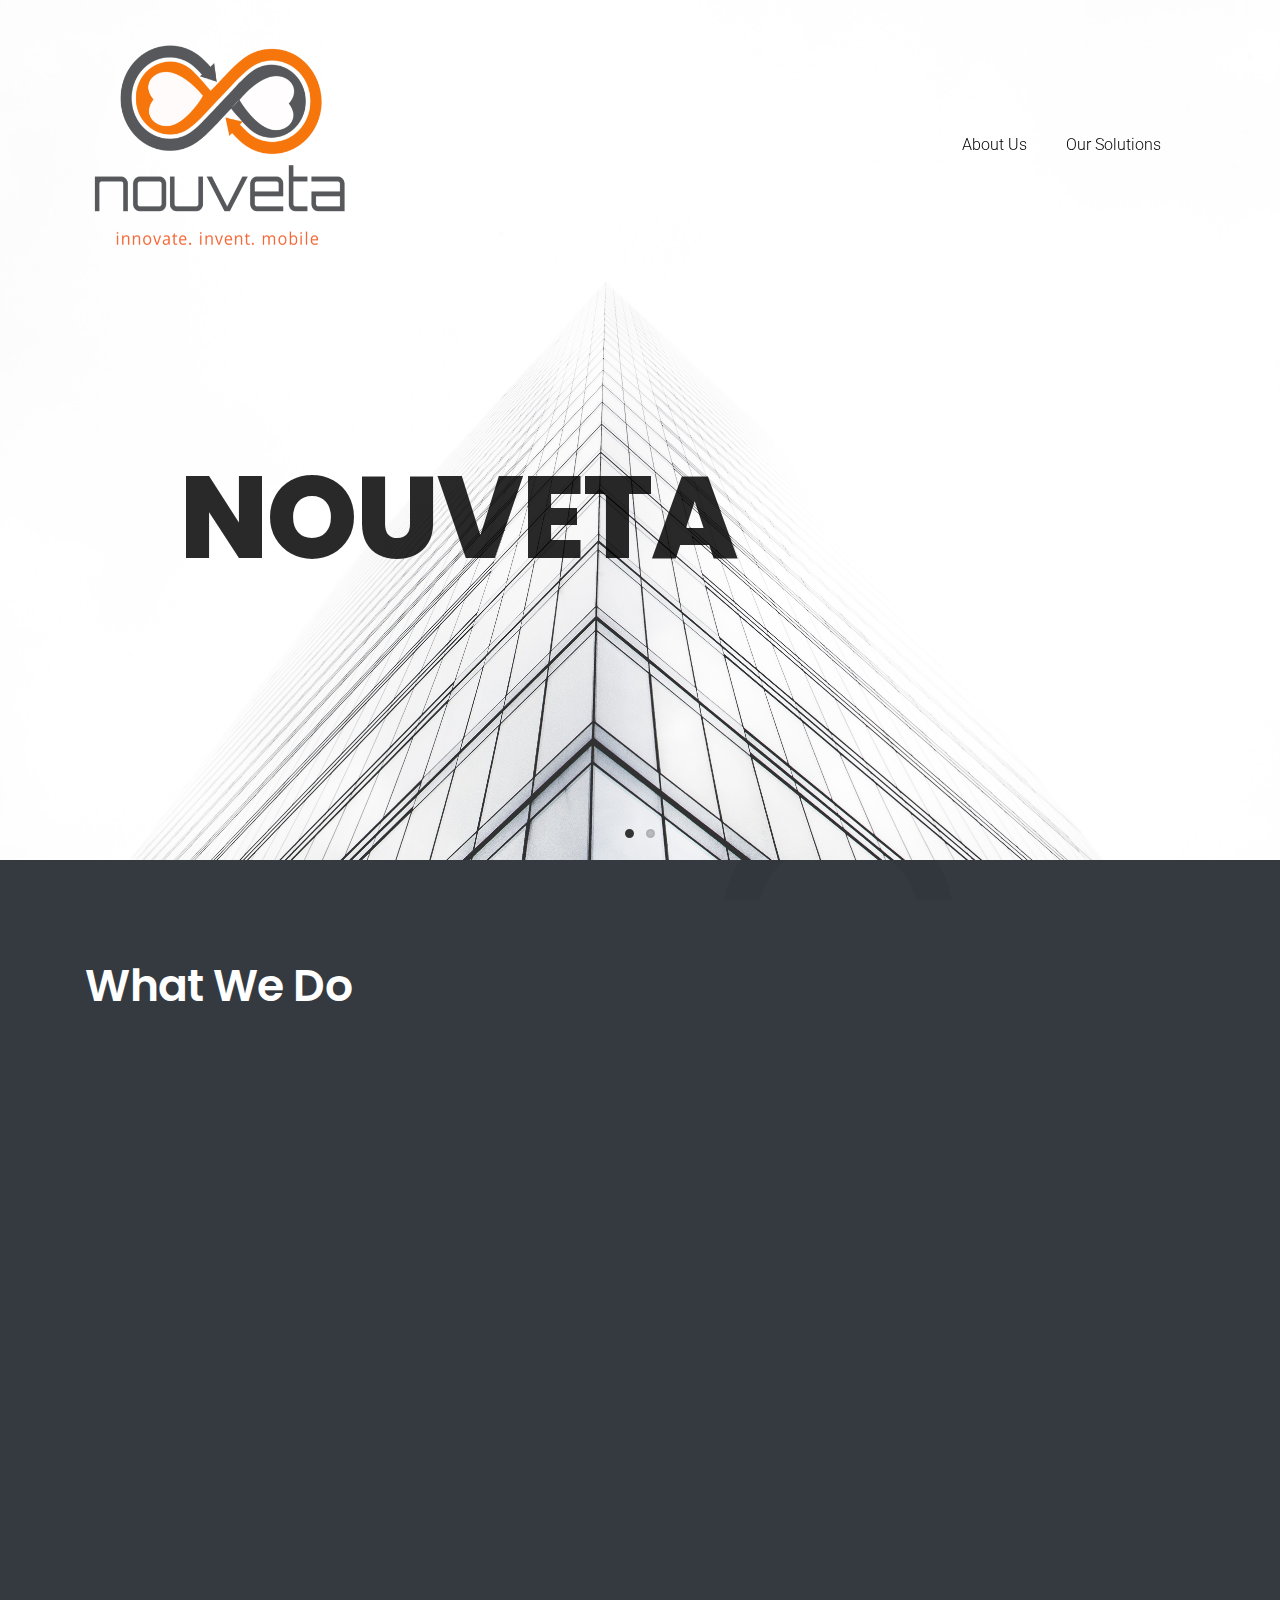
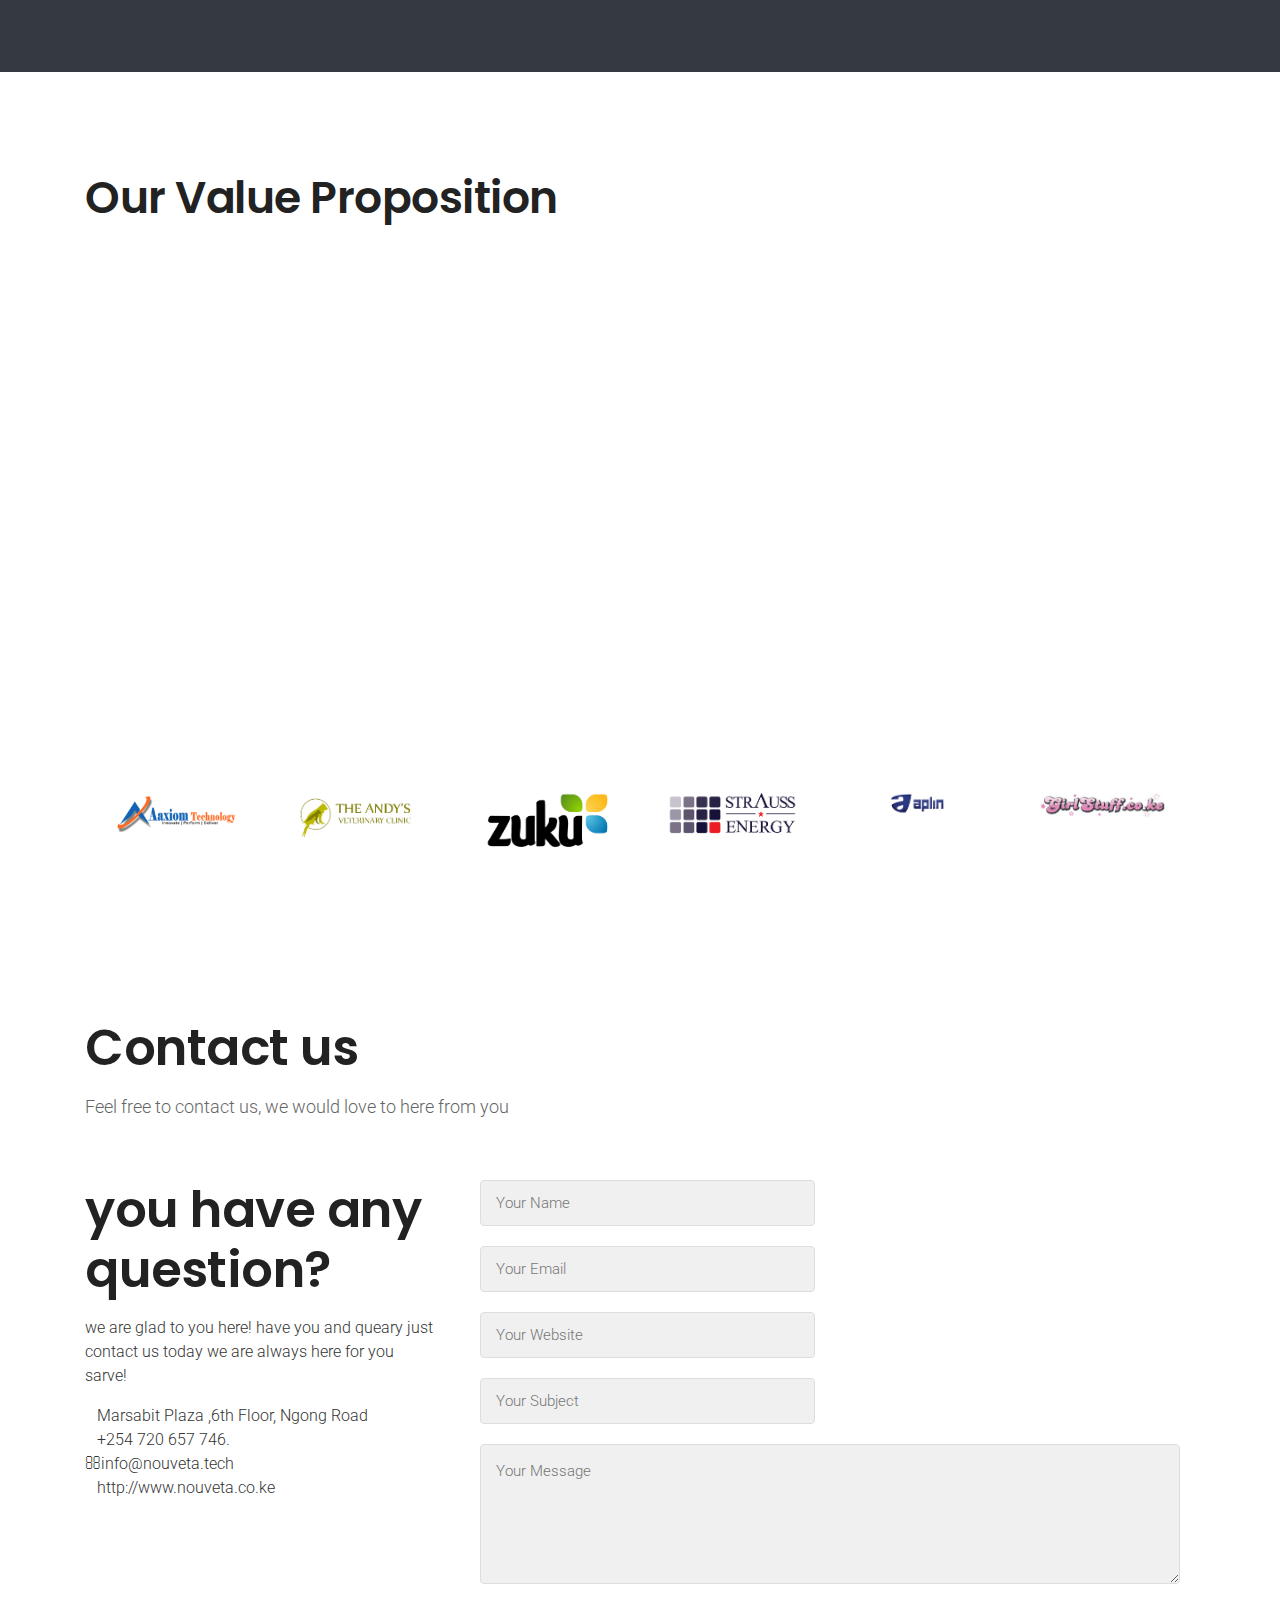
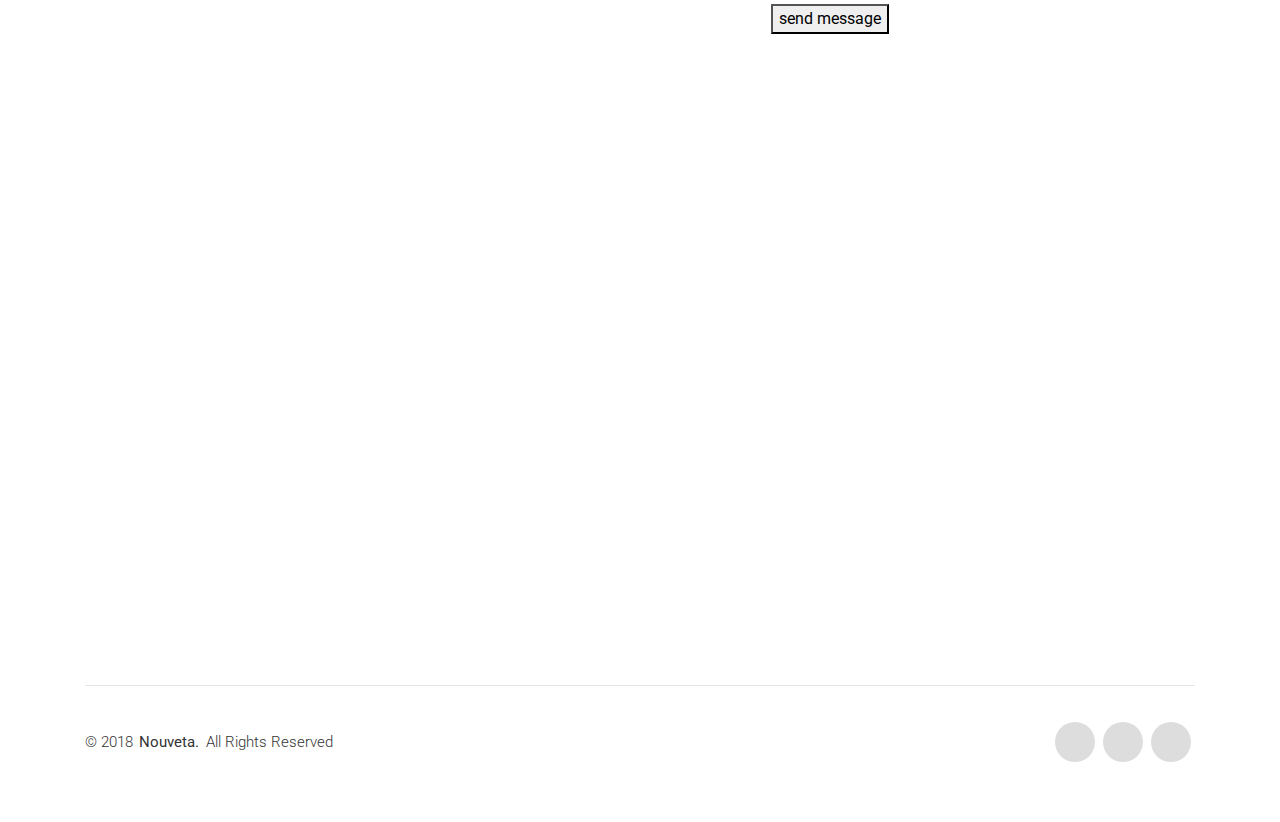
==== index.html @ a8dd7eeb "first commit" ====
<!DOCTYPE html>
<!-- UniSet - Premium Multi-Concept Landing Pages Pack design by DSAThemes (http://www.dsathemes.com) -->
<!--[if lt IE 7 ]><html class="ie ie6" lang="en"> <![endif]-->
<!--[if IE 7 ]><html class="ie ie7" lang="en"> <![endif]-->
<!--[if IE 8 ]><html class="ie ie8" lang="en"> <![endif]-->
<!--[if (gte IE 9)|!(IE)]><!-->
<html lang="en">



	<head>



		<meta charset="utf-8">
		<meta http-equiv="X-UA-Compatible" content="IE=edge"/>
		<meta name="author" content="DSAThemes"/>
		<meta name="description" content="UniSet - Premium Multi-Concept Landing Pages Pack"/>
		<meta name="keywords" content="Responsive, HTML5, DSAThemes, Multi-Concept, Startup, One Page, Landing, Business, Creative, Corporate, Agency, Project">
		<meta name="viewport" content="width=device-width, initial-scale=1.0"/>

		<!-- SITE TITLE -->
		<title>Nouveta</title>

		<!-- FAVICON AND TOUCH ICONS  -->
		<link rel="shortcut icon" href="images/favicon.png" type="image/x-icon">
		<link rel="icon" href="images/favicon.png" type="image/x-icon">
		<link rel="apple-touch-icon" sizes="152x152" href="images/apple-touch-icon-152x152.png">
		<link rel="apple-touch-icon" sizes="120x120" href="images/apple-touch-icon-120x120.png">
		<link rel="apple-touch-icon" sizes="76x76" href="images/apple-touch-icon-76x76.png">
		<link rel="apple-touch-icon" href="images/apple-touch-icon.png">

		<!-- BOOTSTRAP CSS -->
		<link href="css/bootstrap.min.css" rel="stylesheet">

		<!-- FONT ICONS -->
		<link href="css/font-awesome.min.css" rel="stylesheet">
		<link href="css/flaticon.css" rel="stylesheet">
		<link href="css/payment-webfont.css" rel="stylesheet">

		<!-- GOOGLE FONTS -->
		<link href="https://fonts.googleapis.com/css?family=Roboto:300,300i,400,500,700,900" rel="stylesheet">
		<link href="https://fonts.googleapis.com/css?family=Poppins:300,400,600,800" rel="stylesheet">

		<!-- PLUGINS STYLESHEET -->
		<link href="css/owl.carousel.min.css" rel="stylesheet">
		<link href="css/owl.theme.default.min.css" rel="stylesheet" >
		<link href="css/magnific-popup.css" rel="stylesheet">
		<link href="css/flexslider.css" rel="stylesheet">
		<link href="css/slick.css" rel="stylesheet">
		<link href="css/slick-theme.css" rel="stylesheet">

		<!-- On Scroll Animations -->
		<link href="css/animate.css" rel="stylesheet">

		<!-- TEMPLATE CSS -->
		<link href="css/style.css" rel="stylesheet">

		<!-- RESPONSIVE CSS -->
		<link href="css/responsive.css" rel="stylesheet">





	</head>



	<body>



		<!-- PRELOADER
		============================================= -->
		<div id="loader-wrapper">
			<div id="loader">
				<div class="sk-folding-cube">
				  <div class="sk-cube1 sk-cube"></div>
				  <div class="sk-cube2 sk-cube"></div>
				  <div class="sk-cube4 sk-cube"></div>
				  <div class="sk-cube3 sk-cube"></div>
				</div>
			</div>
		</div>



		<!-- PAGE CONTENT
		============================================= -->
		<div id="page" class="page">



			<!-- HEADER
			============================================= -->
			<header id="header" class="header">
				<nav class="navbar fixed-top navbar-expand-lg navbar-dark bg-tra">
					<div class="container">


						<!-- LOGO IMAGE -->
						<!-- Recommended sizes for Retina Ready displays is 230x60px; -->
				 		<a href="index.html" class="navbar-brand logo-white"><img src="images/logo-white.png" width="270" height="220" alt="header-logo"></a>
				 		<a href="index.html" class="navbar-brand logo-black"><img src="images/logo.png" width="100" height="85" alt="header-logo"></a>


				 		<!-- Responsive Menu Button -->
				 		<button class="navbar-toggler" type="button" data-toggle="collapse" data-target="#navbarSupportedContent" aria-controls="navbarSupportedContent" aria-expanded="false" aria-label="Toggle navigation">
				   		 	<span class="navbar-toggler-icon"></span>
				  		</button>


				  		<!-- Navigation Menu -->
				  		<div id="navbarSupportedContent" class="collapse navbar-collapse">
					   		<ul class="navbar-nav ml-auto">

					     		<li class="nav-item"><a class="nav-link" href="about.html"><font color="black">About Us</a></li></font>


					      		<li class="nav-item dropdown">
							        <a class="nav-link dropdown-toggle" href="#" id="navbarDropdown" role="button" data-toggle="dropdown" aria-haspopup="true" aria-expanded="false">
							          <font color="black">Our Solutions</font>
							        </a>
							        <div class="dropdown-menu" aria-labelledby="navbarDropdown">
							        	<a class="dropdown-item" href="node.html">Node</a>
							         	<a class="dropdown-item" href="pay.html">PayME</a>
							          	<a class="dropdown-item" href="revenue.html">RevenueSure</a>
							         	<a class="dropdown-item" href="ticket.html">TicketSoko</a>
							        </div>
							    </li>



					      	</ul>
					    </div>	<!-- End Navigation Menu -->


					</div>	  <!-- End container -->
				</nav>	   <!-- End navbar  -->
			</header>	<!-- END HEADER -->




			<!-- HERO-16
			============================================= -->
			<section id="hero-16" class="bg-scroll hero-section division">
				<div class="container">
					<div class="row">


						<!-- HERO SLIDER HOLDER -->
						<div class="col-lg-10 offset-lg-1 text-center hero-txt white-color">
							<div class="hero-slider">
								<ul class="slides">


									<!-- HERO SLIDE #1 -->
									<li class="hero-slide">

										<!-- Title -->
										<h2 class="h2-hero-huge"><font color="black"><br /> Nouveta</font></h2>

										<!-- Text -->


										<!-- Button -->


									</li>	 <!-- END HERO SLIDE #1 -->


									<!-- HERO SLIDE #2 -->
									<li class="hero-slide">

										<!-- Title -->
										<h2 class="h2-hero-huge"><font color="black">The future of<br /> Payments</h2></font>

										<!-- Text -->


									</li>


								</ul>
							</div>
						</div>	 <!-- END HERO SLIDER HOLDER -->


					</div>	  <!-- End row -->
				</div> 	   <!-- End container -->
			</section>	<!-- END HERO-16 -->

			<!-- BLOG-1
			============================================= -->
			<section id="blog-1" class="bg-scroll bg-dark trabg1 p-top-100 content-section division">
				<div class="container">


					<!-- SECTION TITLE 	-->
			 		<div class="row">
			 			<div class="col section-title white-color1">
			 				<div class="row section-row">


					 			<!-- SECTION TITLE TEXT	-->
					 			<div class="col-md-7 col-lg-8 col-xl-7 section-title-txt">




					 				<!-- Title -->
									<h2 class="h2-small"><font color="white">What We Do</font></h2>

					 			</div>

					 			<!-- SECTION TITLE BUTTON
					 			<div class="col-md-5 col-lg-4 col-xl-5 section-title-btn">
									<a href="#" class="btn btn-yellow btn-arrow">
										<span>Read All Posts <i class="fa fa-long-arrow-right" aria-hidden="true"></i></span>
									</a>
					 			</div>	-->


					 		</div>
			 			</div>
			 		</div>	<!-- END SECTION TITLE -->


			 		<!-- BLOG POSTS HOLDER -->
				 	<div class="row">


				 		<!-- BLOG POST #1 -->
				 		<div class="col-md-6 col-lg-3">
				 			<div class="blog-post animated" data-animation="fadeInRight" data-animation-delay="400">


					 			<!-- BLOG POST IMAGE -->
					 			<div class="blog-post-img m-bottom-30">
									<img class="img-fluid" src="images/blog/1.jpg" alt="blog-post-image" />
								</div>


								<!-- BLOG POST TEXT -->
								<div class="blog-post-txt m-bottom-10">


									<!-- Post Title -->
									<h5 class="h5-lg"><font color="white">Payments</font></h5>

									<!-- Post Text -->
									  <p><font color="white">We integrate various payments methods including mobile money (MPESA, Airtel Money & Equitel) & Card payments. We also integrate Bank transactions for direct-debit & will continue to integrate any new payment services.</font></p>

								</div>
<br>
								<hr />

								<!-- BLOG POST META -->



							</div>
				 		</div>	<!-- END  BLOG POST #1 -->


				 		<!-- BLOG POST #2 -->
				 		<div class="col-md-6 col-lg-3">
				 			<div class="blog-post animated" data-animation="fadeInRight" data-animation-delay="600">


					 			<!-- BLOG POST IMAGE -->
					 			<div class="blog-post-img m-bottom-30">
									<img class="img-fluid" src="images/blog/2.jpg" alt="blog-post-image" />
								</div>


								<!-- BLOG POST TEXT -->
								<div class="blog-post-txt m-bottom-10">



									<!-- Post Title -->
									<h5 class="h5-lg"><font color="white">Payment Channels</font></h5>

									<!-- Post Text -->
									<p><font color="white">We enable our clients' customers to make payments across all touch points e.g USSD, SMS, Apps, Web, social media as well as physical touch points such as service centers & call centers. Our services are designed to make it easy for customers to pay their service providers</font></p>
							</div>

								<hr />



							</div>
				 		</div>	<!-- END  BLOG POST #2 -->


				 		<!-- BLOG POST #3 -->
				 		<div class="col-md-6 col-lg-3">
				 			<div class="blog-post animated" data-animation="fadeInRight" data-animation-delay="800">


					 			<!-- BLOG POST IMAGE -->
					 			<div class="blog-post-img m-bottom-30">
									<img class="img-fluid" src="images/blog/3.jpg" alt="blog-post-image" />
								</div>


								<!-- BLOG POST TEXT -->
								<div class="blog-post-txt m-bottom-10">

									<!-- Post Data -->

									<!-- Post Title -->
									<h5 class="h5-lg"><font color="white">Conversation & Discovery</font></h5>

									<p><font color="white">We leverage on artificial intelligence & machine learning to develop chatbots, robots & intuitive solutions that innovate & personalize service delivery. We develop bots for social media, including Telegram & Watson & integrate payments solutions.</font></p>

							</div>
<br>
								<hr />




							</div>
				 		</div>	<!-- END  BLOG POST #1 -->
						<!-- BLOG POST #3 -->
						<div class="col-md-6 col-lg-3">
							<div class="blog-post animated" data-animation="fadeInRight" data-animation-delay="800">


								<!-- BLOG POST IMAGE -->
								<div class="blog-post-img m-bottom-30">
									<img class="img-fluid" src="images/blog/4.jpg" alt="blog-post-image" />
								</div>


								<!-- BLOG POST TEXT -->
								<div class="blog-post-txt m-bottom-10">

									<!-- Post Data -->

									<!-- Post Title -->
									<h5 class="h5-lg"><font color="white">Integration, Dashboards & Reconcilliation</font></h5>

									<!-- Post Text -->
									<p><font color="white">We integrate our platform with client systems to provide automated reconcilliation for payments made to financial & customer management systems.<br> We provide dashboards that show payments & engagement analytics.</font></p>

								</div>

								<hr />




							</div>
						</div>	<!-- END  BLOG POST #1 -->


					</div>	<!-- END BLOG POSTS HOLDER -->




				</div>	<!-- END BLOG POSTS HOLDER -->


				</div>	   <!-- End container -->
			</section>	<!-- END BLOG-1 -->


			<!-- SERVICES-3
			============================================= -->
			<section id="services-3" class="wide-50 services-section division">
				<div class="container">
					<h2 class="h2-small">Our Value Proposition</h2>
					<br><br>
					<div class="row">


						<!-- SERVICE BOX #1 -->
				 		<div class="col-md-6 col-lg-4">
				 			<div class="sbox-3 box-icon m-bottom-60 animated" data-animation="fadeInUp" data-animation-delay="300">

				 				<!-- Icon -->


				 				<!-- Text -->
								<div class="sbox-3-txt">

					 				<h4>Scalability</h4>

									<p class="grey-color">
									   No infrastructure investment. Short delivery timelines. Deployment can be both local or cloud-based.
									</p>

								</div>

				 			</div>
				 		</div>


				 		<!-- SERVICE BOX #2 -->
				 		<div class="col-md-6 col-lg-4">
				 			<div class="sbox-3 box-icon m-bottom-60 animated" data-animation="fadeInUp" data-animation-delay="400">

				 				<!-- Icon -->


				 				<!-- Text -->
								<div class="sbox-3-txt">

				 					<h4>Omni-Channel Solutions</h4>

									<p class="grey-color">
									   Agnostic to customer touch points can be deployed on SMS, USSD, app, Web & social media.
									</p>

								</div>

				 			</div>
				 		</div>


				 		<!-- SERVICE BOX #3 -->
				 		<div class="col-md-6 col-lg-4">
				 			<div class="sbox-3 box-icon m-bottom-60 animated" data-animation="fadeInUp" data-animation-delay="500">

				 				<!-- Icon -->


				 				<!-- Text -->
								<div class="sbox-3-txt">

					 				<h4>Easy Integrations</h4>

									<p class="grey-color">
									   One integration exposes our clients & their customers to all payments methods.integrations through APIs
									</p>

								</div>

				 			</div>
				 		</div>


				 		<!-- SERVICE BOX #4 -->
				 		<div class="col-md-6 col-lg-4">
				 			<div class="sbox-3 box-icon m-bottom-60 animated" data-animation="fadeInUp" data-animation-delay="600">

				 				<!-- Icon -->


				 				<!-- Text -->
								<div class="sbox-3-txt">

					 				<h4>Automated Reconcilliation</h4>

									<p class="grey-color">
									   Integration to our clients' systems allow us to reconcile all payments & customer engagement interactions.
									</p>

								</div>

				 			</div>
				 		</div>


				 		<!-- SERVICE BOX #5 -->
				 		<div class="col-md-6 col-lg-4">
				 			<div class="sbox-3 box-icon m-bottom-60 animated" data-animation="fadeInUp" data-animation-delay="700">

				 				<!-- Icon -->


				 				<!-- Text -->
								<div class="sbox-3-txt">

					 				<h4>Simple, Agile Solutions</h4>

									<p class="grey-color">
									  Short, sweet, painless, customer centric solutions build to ensure minimum "remembering" of details needed to make payments
									</p>

								</div>

				 			</div>
				 		</div>


				 		<!-- SERVICE BOX #6 -->
				 		<div class="col-md-6 col-lg-4">
				 			<div class="sbox-3 box-icon m-bottom-60 animated" data-animation="fadeInUp" data-animation-delay="800">

				 				<!-- Icon -->


				 				<!-- Text -->
								<div class="sbox-3-txt">

					 				<h4>Cognitive & Intuitive Solutions</h4>

									<p class="grey-color">
									   Intelligent insights from structured & unstructured data. Detailed reporting & customized dashboards to suit your needs.
									</p>

								</div>

				 			</div>
			 			</div>


					</div>	  <!-- End row -->
				</div>	   <!-- End container -->
			</section>	<!-- END SERVICES-3 -->




















			<!-- CLIENTS-2
			============================================= -->
			<div id="clients-2" class="bg-lightgrey clients-section division">
				<div class="container">
					<div class="row">
						<div class="col">
							<div class="owl-carousel brands-logo-holder">


								<!-- BRAND LOGO IMAGE -->
								<div class="brand-logo">
									<img class="img-fluid" src="images/client-1.png" alt="brand-logo" />
								</div>

								<!-- BRAND LOGO IMAGE -->
								<div class="brand-logo">
									<img class="img-fluid" src="images/client-2.png" alt="brand-logo" />
								</div>

								<!-- BRAND LOGO IMAGE -->
								<div class="brand-logo">
									<img class="img-fluid" src="images/client-3.png" alt="brand-logo" />
								</div>

								<!-- BRAND LOGO IMAGE -->
								<div class="brand-logo">
									<img class="img-fluid" src="images/client-4.png" alt="brand-logo" />
								</div>

								<!-- BRAND LOGO IMAGE -->
								<div class="brand-logo">
									<img class="img-fluid" src="images/client-5.png" alt="brand-logo">
								</div>

								<!-- BRAND LOGO IMAGE -->
								<div class="brand-logo">
									<img class="img-fluid" src="images/client-6.png" alt="brand-logo" />
								</div>

								<!-- BRAND LOGO IMAGE -->
								<div class="brand-logo">
									<img class="img-fluid" src="images/client-7.png" alt="brand-logo" />
								</div>

								<!-- BRAND LOGO IMAGE -->
								<div class="brand-logo">
									<img class="img-fluid" src="images/client-8.png" alt="brand-logo" />
								</div>

								<!-- BRAND LOGO IMAGE -->
								<div class="brand-logo">
									<img class="img-fluid" src="images/client-9.png" alt="brand-logo" />
								</div>

								<!-- BRAND LOGO IMAGE -->
								<div class="brand-logo">
									<img class="img-fluid" src="images/client-10.png" alt="brand-logo" />
								</div>


							</div>
						</div>
					</div>      <!-- End row -->
				</div>	    <!-- End container -->
			</div>	<!-- END CLIENTS-2 -->













<!--

			<section id="contacts-2" class="bg-lightgrey wide-60 contact-section division">
				<div class="container">



			 		<div class="row">
			 			<div class="col section-title">
			 				<div class="row section-row">


					 			<div class="col-md-7 col-lg-8 col-xl-7 section-title-txt">


					 				<span class="section-id">Contact Us</span>


									<h2 class="h2-small">Get in Touch</h2>


									<p>We are always interested in offering or solutions to everyone.Please don't hesitate to get in touch
									   with us regarding your project or just to say hi.
									</p>

					 			</div>

					 		</div>
			 			</div>
			 		</div>


			 		<div class="row">



						<div class="col-md-6">
							<div id="gmap" class="gmap m-bottom-50"></div>
						</div>



						<div class="col-md-6">
							<div class="contact-info-holder m-top-20 m-bottom-50 p-left-60">


								<h3 class="h3-small">Contact info. Please, don’t hesitate to get in touch with us</h3>





								<div class="contact-box m-top-30 grey-icon b-bottom p-bottom-15">
									<i class="fa fa-map-marker" aria-hidden="true"></i>
									<span>Postal Address</span>
									<p>P.O.BOX :22466-00505 NAIROBI</p>
									<p>Marsabit Plaza, 6th Floor, Ngong Road</p>
								</div>


								<div class="contact-box m-top-15 grey-icon b-bottom p-bottom-15">
									<i class="fa fa-phone" aria-hidden="true"></i>
									<span>Contact Phones</span>
									<p>P: +254 720967 297</p>
								</div>


								<div class="contact-box contact-email m-top-15 grey-icon">
									<i class="fa fa-envelope-o" aria-hidden="true"></i>
									<span>Email Address</span>
									<p><a class="grey-color" href="mailto:info@nouveta.tech">info@nouveta.tech</a></p>
								</div>

							</div>
						</div>


					</div>
				</div>
			</section>	 -->


			<section id="contact" class="section-gray-bg section-spaceing">
					<div class="container">
							<div class="row">
									<div class="col-sm-12">
											<div class="section-title">
													<h2>Contact us</h2>
													<p>Feel free to contact us, we would love to here from you</p>
											</div>
									</div>
							</div>
							<div class="row">
									<!-- Contact Info -->
									<div class="col-md-4">
											<div class="contact-info">
													<h2>you have any question?</h2>
													<p>we are glad to you here! have you and queary just contact us today we are always here for you sarve!</p>
													<ul class="address-info-text">
															<li><span><i class="fa fa-map-marker"></i></span>Marsabit Plaza ,6th Floor, Ngong Road</li>
															<li><span><i class="fa fa-phone"></i></span>+254 720 657 746.</li>
															<li><span><i class="fa fa-envelope-o"></i></span>info@nouveta.tech</li>
															<li><span><i class="fa fa-globe"></i></span>http://www.nouveta.co.ke</li>
													</ul>
											</div>
									</div>
									<!-- / Contact Info -->
									<!-- Contact Form -->
									<div class="col-md-8">
											<div class="contact-form">
													<div id="cf-message"></div>
													<form id="ajax-contact-form" action="assets/php/contact.php" method="post">
															<div class="form-group col-md-6">
																	<input type="text" name="name" class="form-control" id="name" placeholder="Your Name" required="required" />
															</div>
															<div class="form-group col-md-6">
																	<input type="email" name="email" class="form-control" id="email" placeholder="Your Email" required="required" />
															</div>
															<div class="form-group col-md-6">
																	<input type="text" name="website" class="form-control" id="website" placeholder="Your Website">
															</div>
															<div class="form-group col-md-6">
																	<input type="text" name="subject" class="form-control" id="subject" placeholder="Your Subject">
															</div>
															<div class="form-group col-md-12">
																	<textarea rows="6" name="message" class="form-control" id="description" placeholder="Your Message" required="required"></textarea>
															</div>
															<div class="col-md-12">
																	<div class="contact-button text-center">
																			<button type="submit" class="contact-btn">send message</button>
																	</div>
															</div>
													</form>
											</div>
									</div>
									<!-- / Contact Form -->
							</div>
					</div>
			</section>
			<br>
			<br>
			<!-- / End Contact Area -->
			<div>
<iframe src="https://www.google.com/maps/embed?pb=!1m18!1m12!1m3!1d3988.7909670305535!2d36.77072771403247!3d-1.3002602990516343!2m3!1f0!2f0!3f0!3m2!1i1024!2i768!4f13.1!3m3!1m2!1s0x182f1a718e626fc1%3A0x6304c210baf486c2!2sMarsaBit+Plaza!5e0!3m2!1sen!2ske!4v1505052062829" width="100%" height="500" frameborder="0" style="border:0" allowfullscreen></iframe>
</div>
			<!-- FOOTER-2
			============================================= -->
			<footer id="footer-2" class="footer division">
				<div class="container">



					<!-- GREY GORIZONTAL LINE -->
					<hr />


					<!-- BOTTOM FOOTER -->
					<div class="row bottom-footer">


						<!-- FOOTER COPYRIGHT -->
						<div class="col-sm-6">
							<div class=" footer-copyright p-top-20 m-bottom-40">
								<p class="m-bottom-0">&copy; 2018 <strong>Nouveta.</strong> All Rights Reserved</p>
							</div>
						</div>


						<!-- BOTTOM FOOTER SOCIAL LINKS -->
						<div class="col-sm-6">
							<div class="footer-socials text-right p-top-20 m-bottom-40">

								<!-- Footer Icons list -->
								<ul class="s-links-icons text-center clearfix">
									<li><a class="s-link-circle ico-facebook" href="#"><i class="fa fa-facebook" aria-hidden="true"></i></a></li>
									<li><a class="s-link-circle ico-twitter" href="#"><i class="fa fa-twitter" aria-hidden="true"></i></a></li>
										<li><a class="s-link-circle ico-linkedin" href="#"><i class="fa fa-linkedin" aria-hidden="true"></i></a></li>							<!--
									<li><a class="s-link-circle ico-skype" href="#"><i class="fa fa-skype" aria-hidden="true"></i></a></li>
									<li><a class="s-link-circle ico-instagram" href="#"><i class="fa fa-instagram" aria-hidden="true"></i></a></li>
									<li><a class="s-link-circle ico-linkedin" href="#"><i class="fa fa-linkedin" aria-hidden="true"></i></a></li>
									<li><a class="s-link-circle ico-youtube" href="#"><i class="fa fa-youtube" aria-hidden="true"></i></a></li>
									<li><a class="s-link-circle ico-vk" href="#"><i class="fa fa-vk" aria-hidden="true"></i></a></li>
									<li><a class="s-link-circle ico-digg" href="#"><i class="fa fa-digg" aria-hidden="true"></i></a></li>
									<li><a class="s-link-circle ico-deviantart" href="#"><i class="fa fa-deviantart" aria-hidden="true"></i></a></li>
									<li><a class="s-link-circle ico-envelope" href="#"><i class="fa fa-envelope-square" aria-hidden="true"></i></a></li>
									<li><a class="s-link-circle ico-delicious" href="#"><i class="fa fa-delicious" aria-hidden="true"></i></a></li>
									<li><a class="s-link-circle ico-dribbble" href="#"><i class="fa fa-dribbble" aria-hidden="true"></i></a></li>
									<li><a class="s-link-circle ico-pinterest" href="#"><i class="fa fa-pinterest" aria-hidden="true"></i></a></li>
									<li><a class="s-link-circle ico-dropbox" href="#"><i class="fa fa-dropbox" aria-hidden="true"></i></a></li>
									<li><a class="s-link-circle ico-tumblr" href="#"><i class="fa fa-tumblr" aria-hidden="true"></i></a></li>
									<li><a class="s-link-circle ico-vimeo" href="#"><i class="fa fa-vimeo-square" aria-hidden="true"></i></a></li>
									<li><a class="s-link-circle ico-flickr" href="#"><i class="fa fa-flickr" aria-hidden="true"></i></a></li>
									<li><a class="s-link-circle ico-github" href="#"><i class="fa fa-github-alt" aria-hidden="true"></i></a></li>
									<li><a class="s-link-circle ico-renren" href="#"><i class="fa fa-renren" aria-hidden="true"></i></a></li>
									<li><a class="s-link-circle ico-xing" href="#"><i class="fa fa-xing" aria-hidden="true"></i></a></li>
									<li><a class="s-link-circle ico-weibo" href="#"><i class="fa fa-weibo" aria-hidden="true"></i></a></li>
									<li><a class="s-link-circle ico-rss" href="#"><i class="fa fa-rss" aria-hidden="true"></i></a></li>
								-->
								</ul>

							</div>
						</div>	<!-- END BOTTOM FOOTER SOCIAL LINKS -->


					</div>	<!-- END BOTTOM FOOTER -->


				</div>	   <!-- End container -->
			</footer>	<!-- END FOOTER-2 -->




		</div>	<!-- END PAGE CONTENT -->




		<!-- EXTERNAL SCRIPTS
		============================================= -->
		<script src="js/jquery-3.2.1.min.js"></script>
		<script src="js/bootstrap.min.js"></script>
		<script src="js/modernizr.custom.js"></script>
		<script src="js/jquery.easing.js"></script>
		<script src="js/retina.js"></script>
		<script src="js/jquery.stellar.min.js"></script>
		<script src="js/jquery.scrollto.js"></script>
		<script src="js/jquery.appear.js"></script>
		<script src="js/jquery.flexslider.js"></script>
		<script src="js/jquery.magnific-popup.min.js"></script>
		<script src="js/slick.min.js"></script>
		<script src="js/owl.carousel.min.js"></script>
		<script src="js/jquery.mixitup.js"></script>
		<script src="js/jquery.ajaxchimp.min.js"></script>
		<script src="js/register-form.js"></script>
		<script src="js/contact-form.js"></script>
		<script src="js/jquery.validate.min.js"></script>

		<!-- Custom Script -->
		<script src="js/custom.js"></script>


		<!-- HTML5 shim, for IE6-8 support of HTML5 elements. All other JS at the end of file. -->
		<!-- [if lt IE 9]>
			<script src="js/html5shiv.js" type="text/javascript"></script>
			<script src="js/respond.min.js" type="text/javascript"></script>
		<![endif] -->


		<!-- Google Map -->

		<!-- To use this code on your website, get a free API key from Google. Read more at: https://www.w3schools.com/graphics/google_maps_basic.asp -->


		<!-- Google Analytics: Change UA-XXXXX-X to be your site's ID. Go to http://www.google.com/analytics/ for more information. -->

		<!--
		<script>
			var _gaq = _gaq || [];
			_gaq.push(['_setAccount', 'UA-XXXXX-X']);
			_gaq.push(['_trackPageview']);

			(function() {
				var ga = document.createElement('script'); ga.type = 'text/javascript'; ga.async = true;
				ga.src = ('https:' == document.location.protocol ? 'https://ssl' : 'http://www') + '.google-analytics.com/ga.js';
				var s = document.getElementsByTagName('script')[0]; s.parentNode.insertBefore(ga, s);
			})();
		</script>
		-->



	</body>



</html>
---- css/flaticon.css ----
/*
  	Flaticon icon font: Flaticon
  	Creation date: 08/11/2016 12:36
  	*/

@font-face {
  font-family: "Flaticon";
  src: url("../fonts/Flaticon.eot");
  src: url("../fonts/Flaticon.eot?#iefix") format("embedded-opentype"),
       url("../fonts/Flaticon.woff") format("woff"),
       url("../fonts/Flaticon.ttf") format("truetype"),
       url("../fonts/Flaticon.svg#Flaticon") format("svg");
  font-weight: normal;
  font-style: normal;
}

@media screen and (-webkit-min-device-pixel-ratio:0) {
  @font-face {
    font-family: "Flaticon";
    src: url("../fonts/Flaticon.svg#Flaticon") format("svg");
  }
}

[class^="flaticon-"]:before, [class*=" flaticon-"]:before,
[class^="flaticon-"]:after, [class*=" flaticon-"]:after {   
  font-family: Flaticon;
        font-size: 20px;
font-style: normal;
margin-left: 20px;
}

.flaticon-analysis:before { content: "\f100"; }
.flaticon-analysis-1:before { content: "\f101"; }
.flaticon-approve:before { content: "\f102"; }
.flaticon-attach:before { content: "\f103"; }
.flaticon-attractive:before { content: "\f104"; }
.flaticon-brainstorming:before { content: "\f105"; }
.flaticon-broken-link:before { content: "\f106"; }
.flaticon-chat:before { content: "\f107"; }
.flaticon-chronometer:before { content: "\f108"; }
.flaticon-compass:before { content: "\f109"; }
.flaticon-competition:before { content: "\f10a"; }
.flaticon-content:before { content: "\f10b"; }
.flaticon-design-tool:before { content: "\f10c"; }
.flaticon-grid:before { content: "\f10d"; }
.flaticon-headphones:before { content: "\f10e"; }
.flaticon-html:before { content: "\f10f"; }
.flaticon-image:before { content: "\f110"; }
.flaticon-layout:before { content: "\f111"; }
.flaticon-loading:before { content: "\f112"; }
.flaticon-login:before { content: "\f113"; }
.flaticon-pantone:before { content: "\f114"; }
.flaticon-paper-plane:before { content: "\f115"; }
.flaticon-photo-camera:before { content: "\f116"; }
.flaticon-piggy-bank:before { content: "\f117"; }
.flaticon-pipette:before { content: "\f118"; }
.flaticon-pixel:before { content: "\f119"; }
.flaticon-placeholder:before { content: "\f11a"; }
.flaticon-planning:before { content: "\f11b"; }
.flaticon-promotion:before { content: "\f11c"; }
.flaticon-pyramid:before { content: "\f11d"; }
.flaticon-quality:before { content: "\f11e"; }
.flaticon-responsive:before { content: "\f11f"; }
.flaticon-schedule:before { content: "\f120"; }
.flaticon-search:before { content: "\f121"; }
.flaticon-security:before { content: "\f122"; }
.flaticon-settings:before { content: "\f123"; }
.flaticon-sitemap:before { content: "\f124"; }
.flaticon-startup:before { content: "\f125"; }
.flaticon-support:before { content: "\f126"; }
.flaticon-tap:before { content: "\f127"; }
.flaticon-target:before { content: "\f128"; }
.flaticon-targeting:before { content: "\f129"; }
.flaticon-task:before { content: "\f12a"; }
.flaticon-testing:before { content: "\f12b"; }
.flaticon-text:before { content: "\f12c"; }
.flaticon-timeline:before { content: "\f12d"; }
.flaticon-tools:before { content: "\f12e"; }
.flaticon-upload:before { content: "\f12f"; }
.flaticon-vector:before { content: "\f130"; }
.flaticon-video-player:before { content: "\f131"; }
---- css/payment-webfont.css ----
@font-face {
	font-family: 'payment-webfont';
	src: url('fonts/payment-webfont.eot');
}
@font-face {
	font-family: 'payment-webfont';
	src: url([data-uri]) format('truetype'),
		 url([data-uri]) format('woff');
	font-weight: normal;
	font-style: normal;
}

.pw {
	font-family: 'payment-webfont';
	speak: none;
	font-style: normal;
	font-weight: normal;
	font-variant: normal;
	text-transform: none;
	line-height: 1;

	/* Better Font Rendering =========== */
	-webkit-font-smoothing: antialiased;
	-moz-osx-font-smoothing: grayscale;
}

.pw-clickandbuy:before {
	content: "\e61d";
}
.pw-westernunion:before {
	content: "\e61e";
}
.pw-braintree:before {
	content: "\e61f";
}
.pw-paysafecard:before {
	content: "\e620";
}
.pw-ideal:before {
	content: "\e621";
}
.pw-paypal:before {
	content: "\e622";
}
.pw-skrill:before {
	content: "\e61b";
}
.pw-cb:before {
	content: "\e61c";
}
.pw-gittip:before {
	content: "\e618";
}
.pw-flattr:before {
	content: "\e61a";
}
.pw-ripple:before {
	content: "\e616";
}
.pw-sofort:before {
	content: "\e617";
}
.pw-bitcoin:before {
	content: "\e614";
}
.pw-bitcoin-sign:before {
	content: "\e615";
}
.pw-diners:before {
	content: "\e609";
}
.pw-mastercard:before {
	content: "\e602";
}
.pw-trust-e:before {
	content: "\e612";
}
.pw-amazon:before {
	content: "\e613";
}
.pw-jcb:before {
	content: "\e610";
}
.pw-google-wallet:before {
	content: "\e611";
}
.pw-stripe:before {
	content: "\e60d";
}
.pw-square:before {
	content: "\e60e";
}
.pw-ogone:before {
	content: "\e60f";
}
.pw-verisign:before {
	content: "\e60c";
}
.pw-discover:before {
	content: "\e60a";
}
.pw-american-express:before {
	content: "\e607";
}
.pw-paypal--classic:before {
	content: "\e604";
}
.pw-maestro:before {
	content: "\e605";
}
.pw-visa:before {
	content: "\e601";
}
.pw-visa-electron:before {
	content: "\e606";
}
.pw-postepay:before {
	content: "\e608";
}
.pw-cartasi:before {
	content: "\e60b";
}
.pw-unionpay:before {
	content: "\e603";
}
.pw-ec:before {
	content: "\e600";
}
.pw-bancontact:before {
	content: "\e622";
}
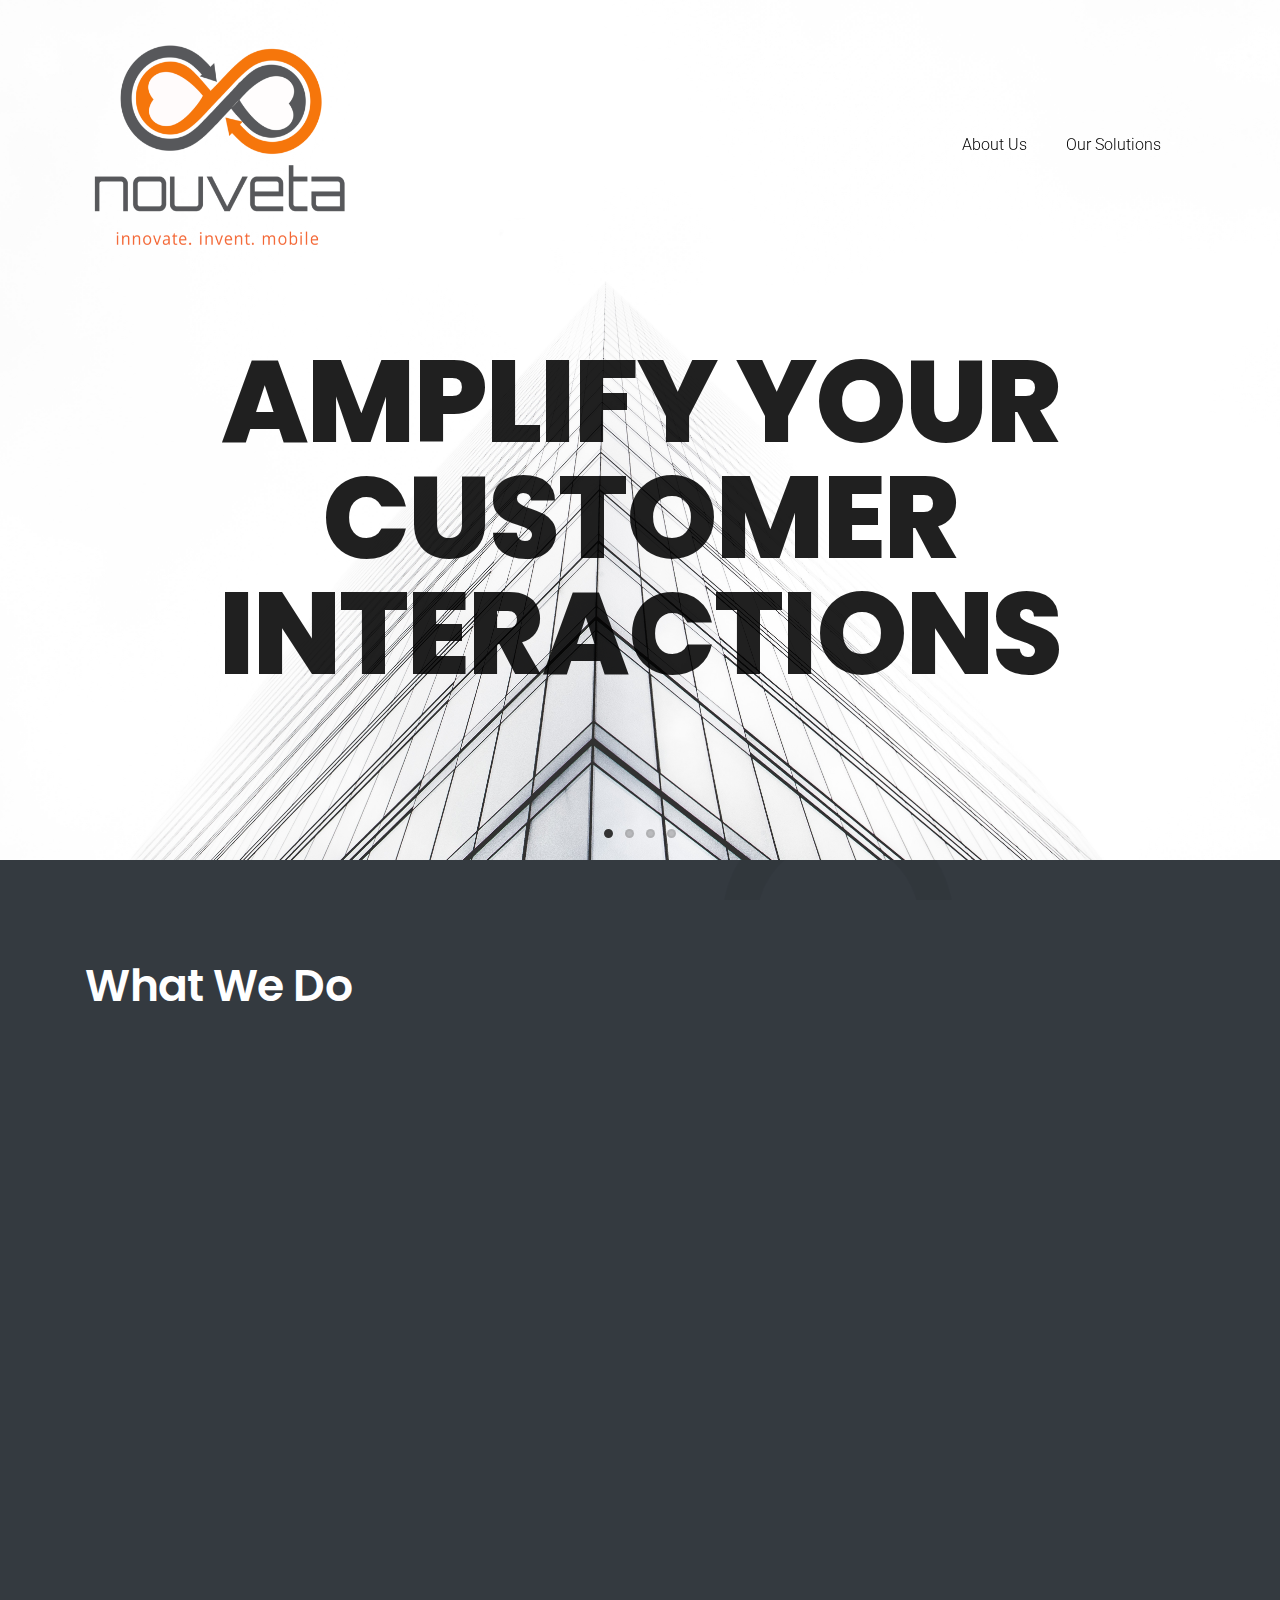
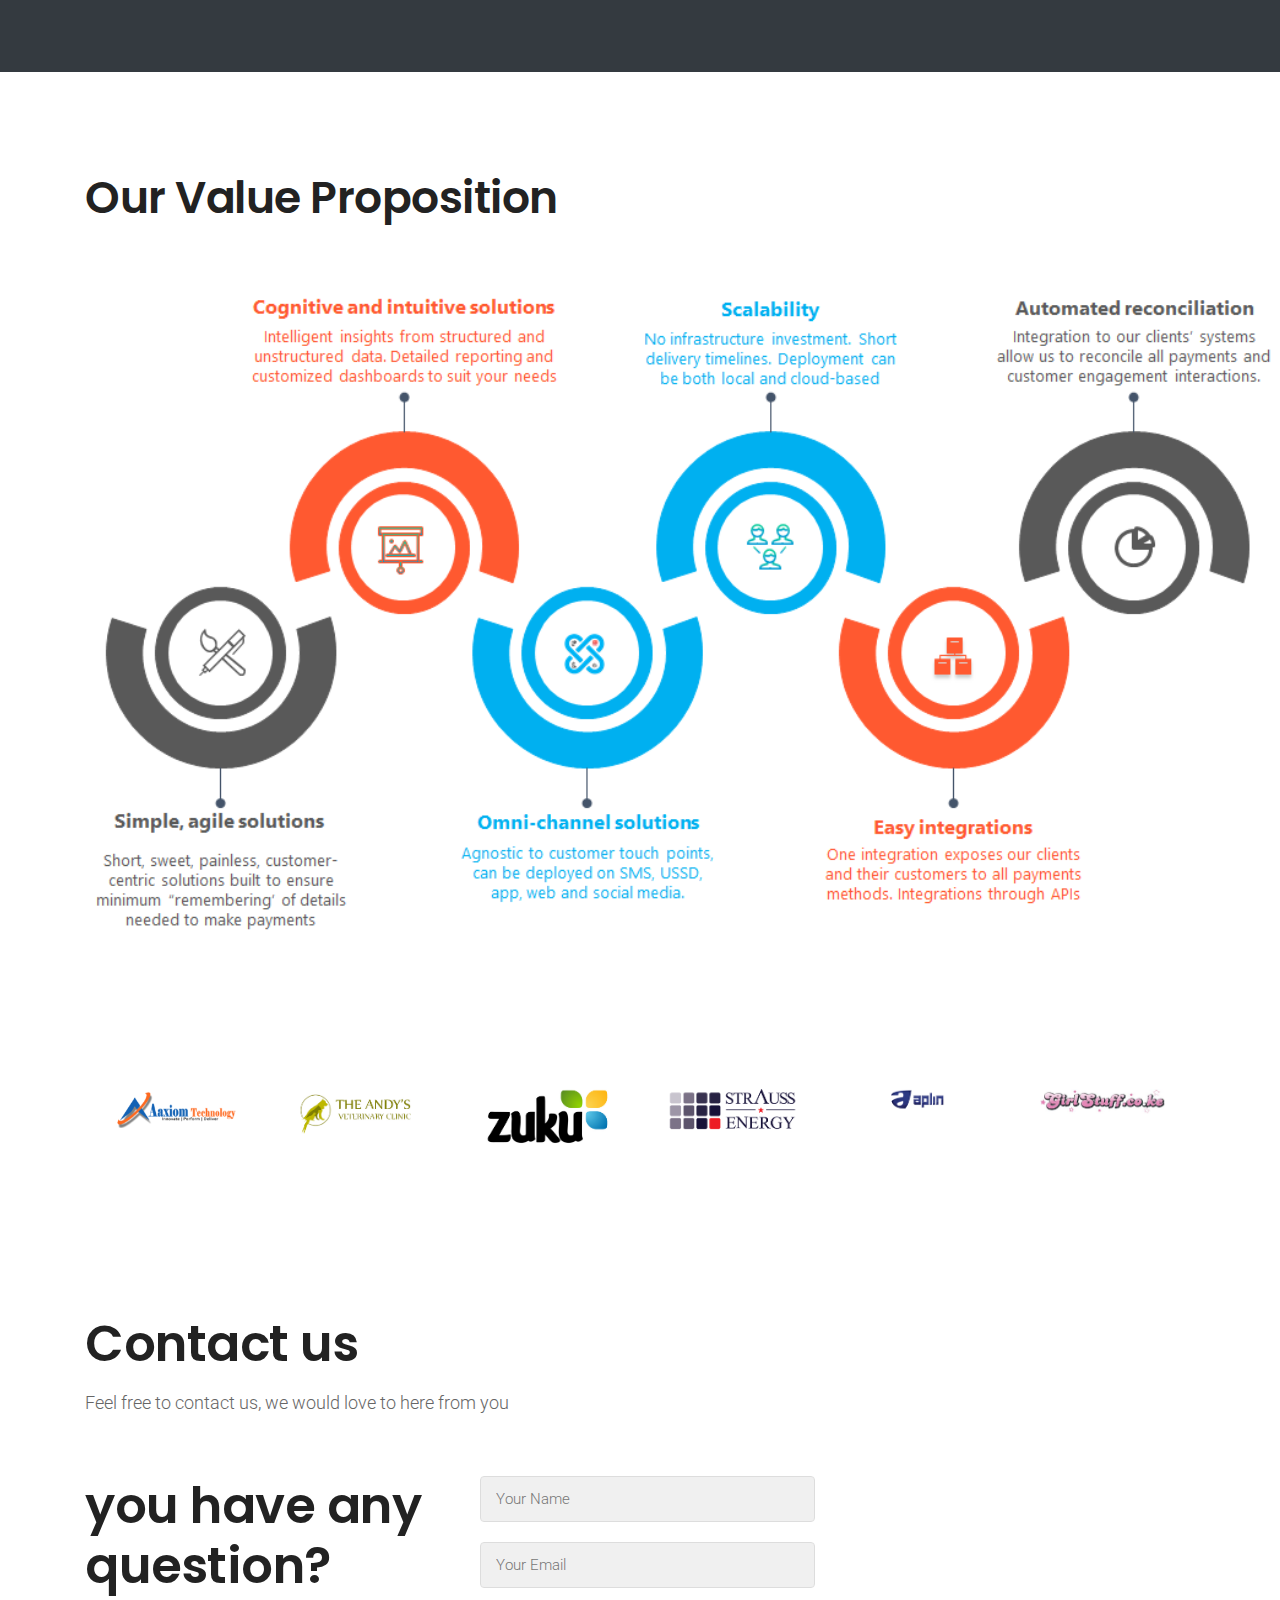
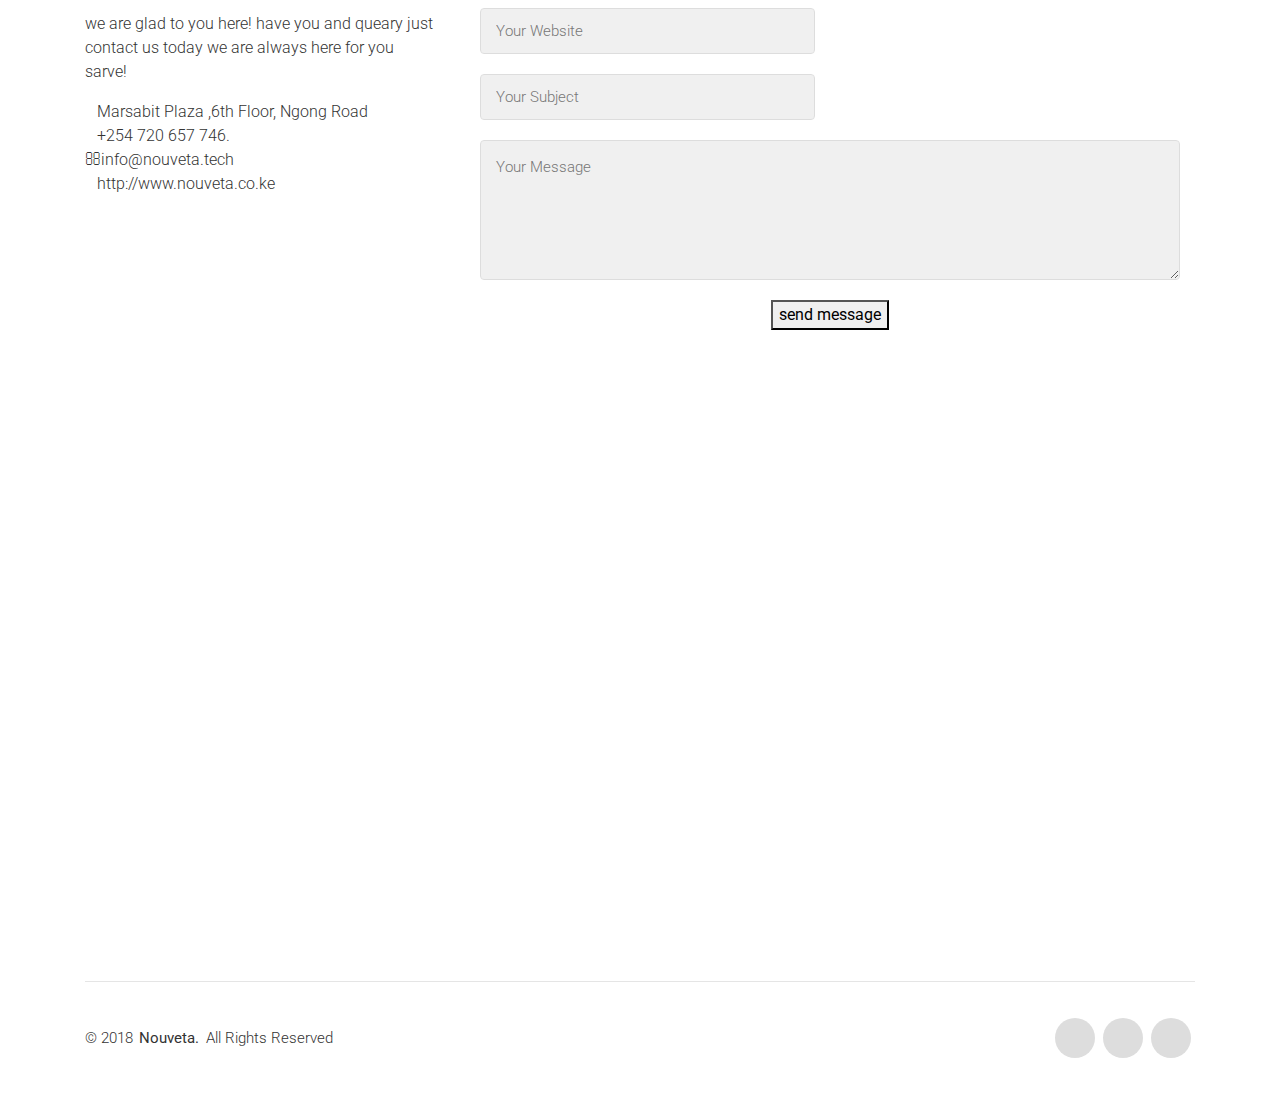
==== commit a2984fca: "image" ====
--- a/index.html
+++ b/index.html
@@ -160,7 +160,7 @@
 									<li class="hero-slide">
 
 										<!-- Title -->
-										<h2 class="h2-hero-huge"><font color="black"><br /> Nouveta</font></h2>
+										<h2 class="h2-hero-huge"><font color="black"> <br>Amplify your<br/>Customer Interactions</font></h2>
 
 										<!-- Text -->
 
@@ -175,7 +175,27 @@
 									<li class="hero-slide">
 
 										<!-- Title -->
-										<h2 class="h2-hero-huge"><font color="black">The future of<br /> Payments</h2></font>
+										<h2 class="h2-hero-huge"><font color="black"><br>Enhance<br /> Payments Experience</h2></font>
+
+										<!-- Text -->
+
+
+									</li>
+
+									<li class="hero-slide">
+
+										<!-- Title -->
+										<h2 class="h2-hero-huge"><font color="black"><br>Optimize<br /> Customer Journey</h2></font>
+
+										<!-- Text -->
+
+
+									</li>
+
+									<li class="hero-slide">
+
+										<!-- Title -->
+										<h2 class="h2-hero-huge"><font color="black"><br>Find One<br /> Source of Truth</h2></font>
 
 										<!-- Text -->
 
@@ -377,17 +397,19 @@
 				<div class="container">
 					<h2 class="h2-small">Our Value Proposition</h2>
 					<br><br>
-					<div class="row">
-
-
-						<!-- SERVICE BOX #1 -->
+
+					<img id="backgroundimage" src="images/value.png" border="0" alt="" height="650" width="1200">
+					<!-- <div class="row">
+
+
+
 				 		<div class="col-md-6 col-lg-4">
 				 			<div class="sbox-3 box-icon m-bottom-60 animated" data-animation="fadeInUp" data-animation-delay="300">
 
-				 				<!-- Icon -->
-
-
-				 				<!-- Text -->
+
+
+
+
 								<div class="sbox-3-txt">
 
 					 				<h4>Scalability</h4>
@@ -402,14 +424,14 @@
 				 		</div>
 
 
-				 		<!-- SERVICE BOX #2 -->
+
 				 		<div class="col-md-6 col-lg-4">
 				 			<div class="sbox-3 box-icon m-bottom-60 animated" data-animation="fadeInUp" data-animation-delay="400">
 
-				 				<!-- Icon -->
-
-
-				 				<!-- Text -->
+
+
+
+
 								<div class="sbox-3-txt">
 
 				 					<h4>Omni-Channel Solutions</h4>
@@ -424,14 +446,14 @@
 				 		</div>
 
 
-				 		<!-- SERVICE BOX #3 -->
+
 				 		<div class="col-md-6 col-lg-4">
 				 			<div class="sbox-3 box-icon m-bottom-60 animated" data-animation="fadeInUp" data-animation-delay="500">
 
-				 				<!-- Icon -->
-
-
-				 				<!-- Text -->
+
+
+
+
 								<div class="sbox-3-txt">
 
 					 				<h4>Easy Integrations</h4>
@@ -446,14 +468,14 @@
 				 		</div>
 
 
-				 		<!-- SERVICE BOX #4 -->
+
 				 		<div class="col-md-6 col-lg-4">
 				 			<div class="sbox-3 box-icon m-bottom-60 animated" data-animation="fadeInUp" data-animation-delay="600">
 
-				 				<!-- Icon -->
-
-
-				 				<!-- Text -->
+
+
+
+
 								<div class="sbox-3-txt">
 
 					 				<h4>Automated Reconcilliation</h4>
@@ -468,14 +490,14 @@
 				 		</div>
 
 
-				 		<!-- SERVICE BOX #5 -->
+
 				 		<div class="col-md-6 col-lg-4">
 				 			<div class="sbox-3 box-icon m-bottom-60 animated" data-animation="fadeInUp" data-animation-delay="700">
 
-				 				<!-- Icon -->
-
-
-				 				<!-- Text -->
+
+
+
+
 								<div class="sbox-3-txt">
 
 					 				<h4>Simple, Agile Solutions</h4>
@@ -490,14 +512,14 @@
 				 		</div>
 
 
-				 		<!-- SERVICE BOX #6 -->
+
 				 		<div class="col-md-6 col-lg-4">
 				 			<div class="sbox-3 box-icon m-bottom-60 animated" data-animation="fadeInUp" data-animation-delay="800">
 
-				 				<!-- Icon -->
-
-
-				 				<!-- Text -->
+
+
+
+
 								<div class="sbox-3-txt">
 
 					 				<h4>Cognitive & Intuitive Solutions</h4>
@@ -512,9 +534,9 @@
 			 			</div>
 
 
-					</div>	  <!-- End row -->
-				</div>	   <!-- End container -->
-			</section>	<!-- END SERVICES-3 -->
+					</div>	   -->
+				</div>
+			</section>
 
 
 
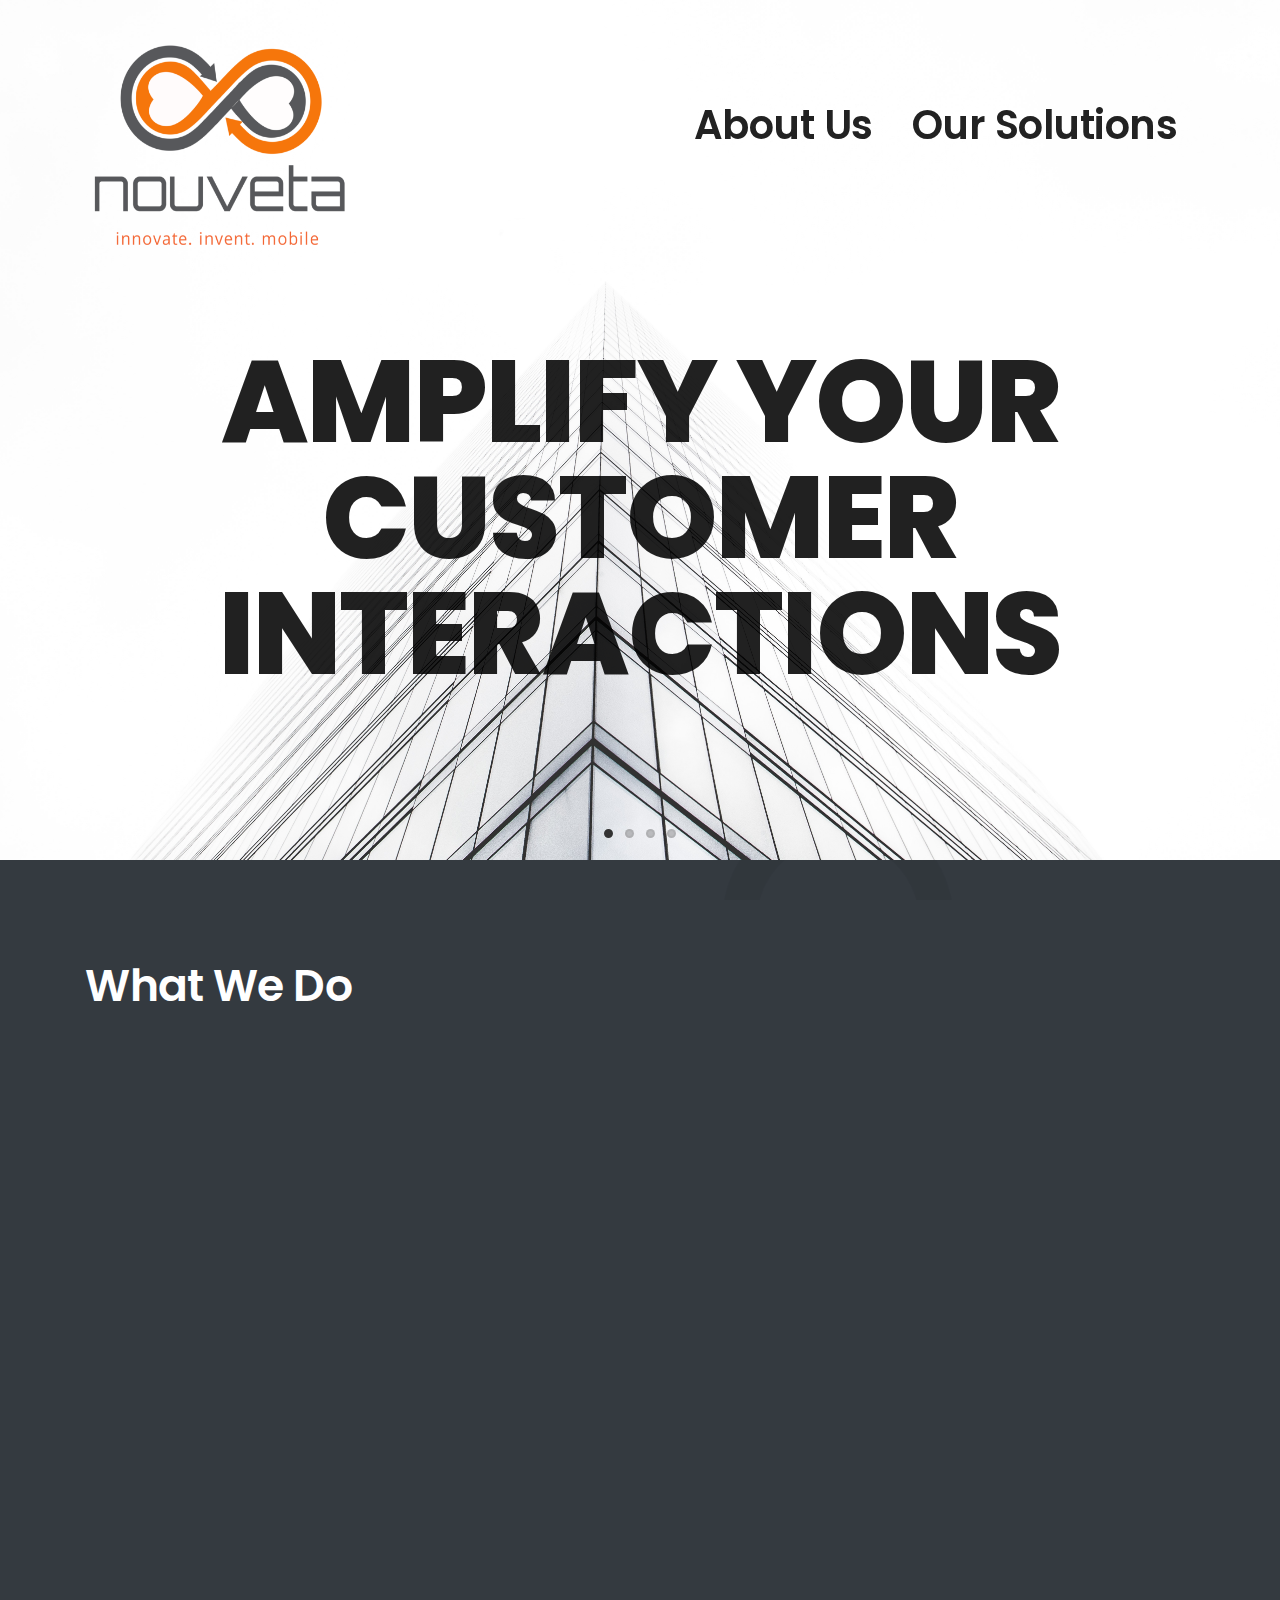
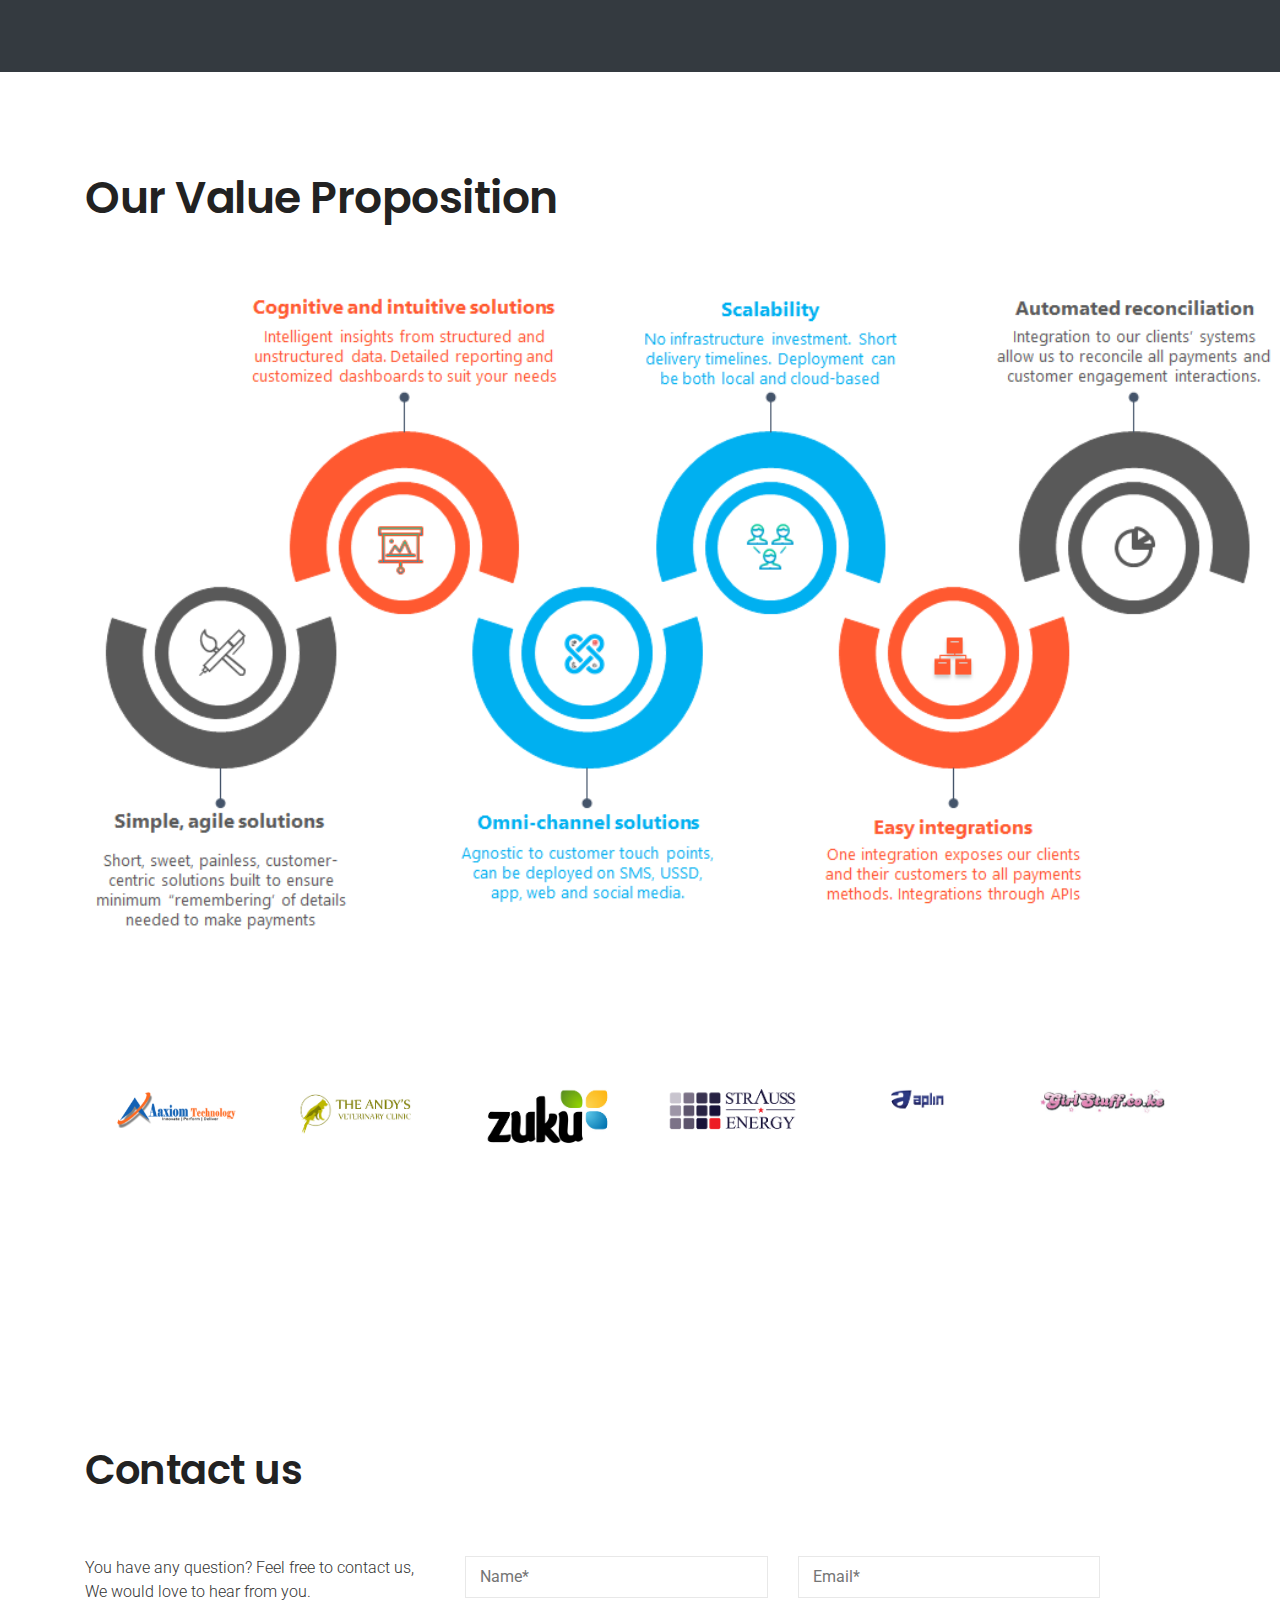
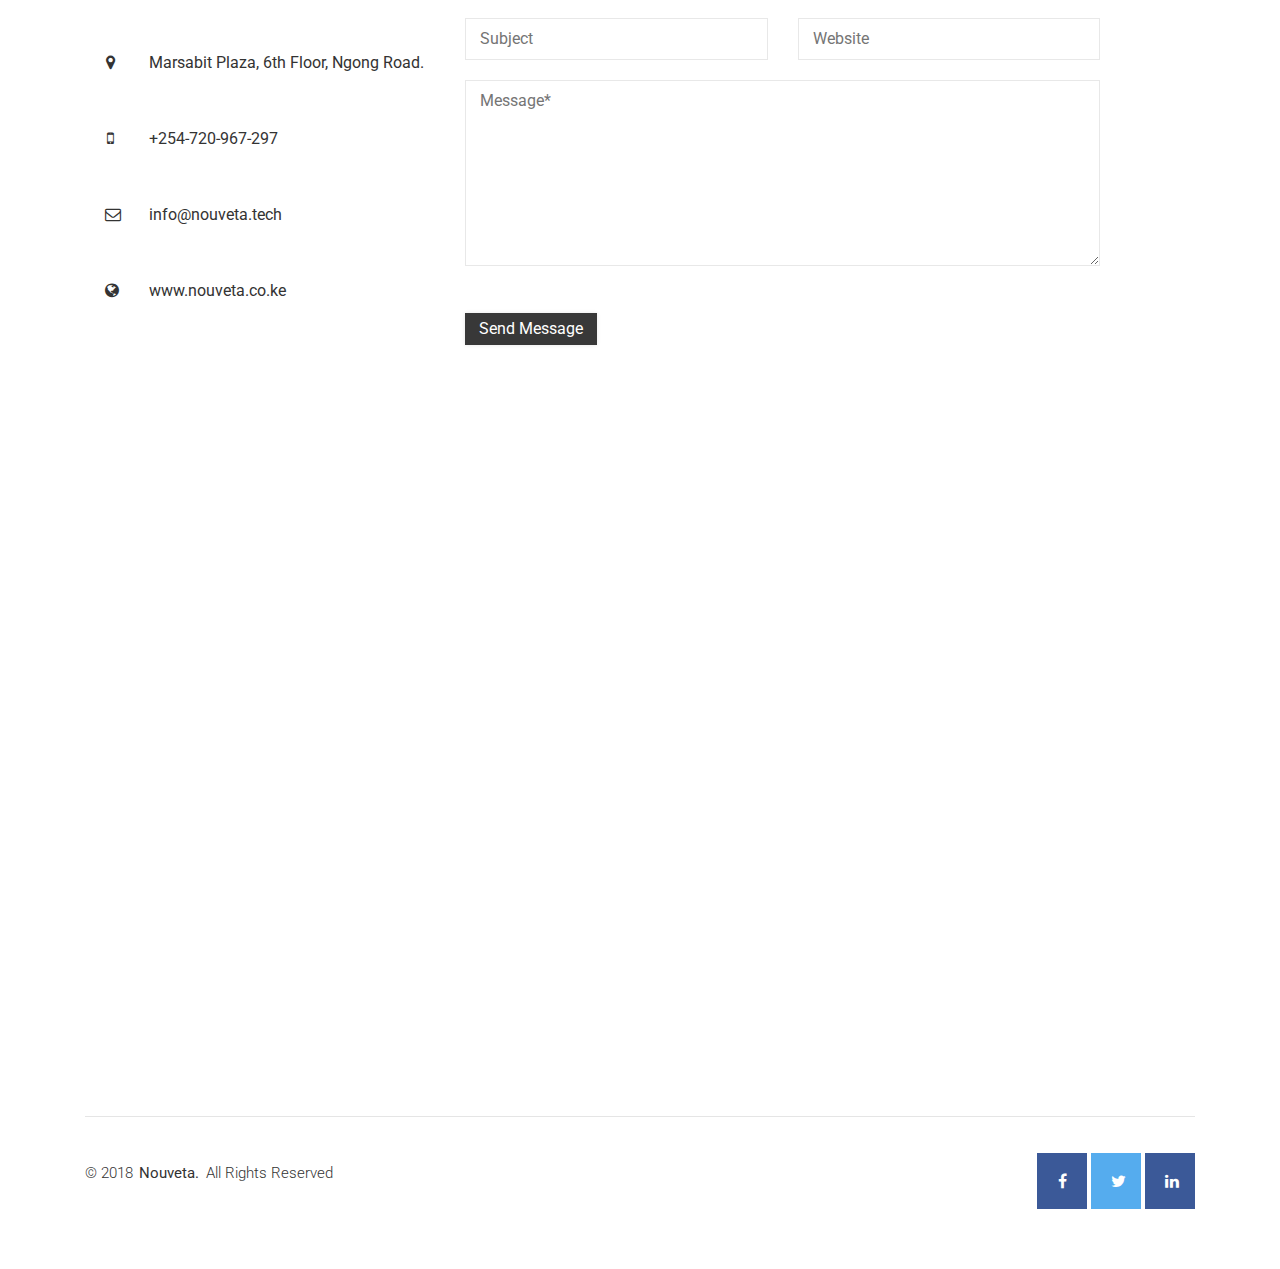
==== commit 16ae2ce4: "my tummy" ====
--- a/index.html
+++ b/index.html
@@ -59,7 +59,7 @@
 		<!-- RESPONSIVE CSS -->
 		<link href="css/responsive.css" rel="stylesheet">
 
-
+<link rel="stylesheet" href="https://cdnjs.cloudflare.com/ajax/libs/font-awesome/4.7.0/css/font-awesome.min.css">
 
 
 
@@ -102,7 +102,7 @@
 						<!-- LOGO IMAGE -->
 						<!-- Recommended sizes for Retina Ready displays is 230x60px; -->
 				 		<a href="index.html" class="navbar-brand logo-white"><img src="images/logo-white.png" width="270" height="220" alt="header-logo"></a>
-				 		<a href="index.html" class="navbar-brand logo-black"><img src="images/logo.png" width="100" height="85" alt="header-logo"></a>
+				 		<a href="index.html" class="navbar-brand logo-black"><img src="images/logo.png" width="270" height="220" alt="header-logo"></a>
 
 
 				 		<!-- Responsive Menu Button -->
@@ -115,12 +115,12 @@
 				  		<div id="navbarSupportedContent" class="collapse navbar-collapse">
 					   		<ul class="navbar-nav ml-auto">
 
-					     		<li class="nav-item"><a class="nav-link" href="about.html"><font color="black">About Us</a></li></font>
+					     		<li class="nav-item"><a class="nav-link" href="about.html"><font color="black"><h3>About Us</h3></a></li></font>
 
 
 					      		<li class="nav-item dropdown">
 							        <a class="nav-link dropdown-toggle" href="#" id="navbarDropdown" role="button" data-toggle="dropdown" aria-haspopup="true" aria-expanded="false">
-							          <font color="black">Our Solutions</font>
+							          <font color="black"><h3>Our Solutions</h3></font>
 							        </a>
 							        <div class="dropdown-menu" aria-labelledby="navbarDropdown">
 							        	<a class="dropdown-item" href="node.html">Node</a>
@@ -629,7 +629,51 @@
 
 
 
-
+			<section id="contact">
+				<div class="container">
+					<div class="row">
+						<div class="col-md-12">
+							<div class="section-title">
+								<h1>Contact us</h1>
+								<span class="st-border"></span>
+							</div>
+						</div>
+						<div class="col-sm-4 contact-info">
+							<p class="contact-content">You have any question? Feel free to contact us, We would love to hear from you.</p>
+							<p class="st-address"><i class="fa fa-map-marker"></i> <strong>Marsabit Plaza, 6th Floor, Ngong Road.</strong></p>
+							<p class="st-phone"><i class="fa fa-mobile"></i> <strong>+254-720-967-297</strong></p>
+							<p class="st-email"><i class="fa fa-envelope-o"></i> <strong>info@nouveta.tech</strong></p>
+							<p class="st-website"><i class="fa fa-globe"></i> <strong>www.nouveta.co.ke</strong></p>
+
+						</div>
+						<div class="col-sm-7 col-sm-offset-1">
+							<form action="php/send-contact.php" class="contact-form" name="contact-form" method="post">
+								<div class="row">
+									<div class="col-sm-6">
+										<input type="text" name="name" required="required" placeholder="Name*">
+									</div>
+									<div class="col-sm-6">
+										<input type="email" name="email" required="required" placeholder="Email*">
+									</div>
+									<div class="col-sm-6">
+										<input type="text" name="subject" placeholder="Subject">
+									</div>
+									<div class="col-sm-6">
+										<input type="text" name="website" placeholder="Website">
+									</div>
+									<div class="col-sm-12">
+										<textarea name="message" required="required" cols="30" rows="7" placeholder="Message*"></textarea>
+									</div>
+									<div class="col-sm-12">
+										<input type="submit" name="submit" value="Send Message" class="btn btn-send">
+									</div>
+								</div>
+							</form>
+						</div>
+					</div>
+				</div>
+			</section>
+			<!-- /CONTACT -->
 
 
 
@@ -717,7 +761,7 @@
 			</section>	 -->
 
 
-			<section id="contact" class="section-gray-bg section-spaceing">
+			<!-- <section id="contact" class="section-gray-bg section-spaceing">
 					<div class="container">
 							<div class="row">
 									<div class="col-sm-12">
@@ -728,7 +772,7 @@
 									</div>
 							</div>
 							<div class="row">
-									<!-- Contact Info -->
+
 									<div class="col-md-4">
 											<div class="contact-info">
 													<h2>you have any question?</h2>
@@ -741,8 +785,7 @@
 													</ul>
 											</div>
 									</div>
-									<!-- / Contact Info -->
-									<!-- Contact Form -->
+
 									<div class="col-md-8">
 											<div class="contact-form">
 													<div id="cf-message"></div>
@@ -770,10 +813,10 @@
 													</form>
 											</div>
 									</div>
-									<!-- / Contact Form -->
+
 							</div>
 					</div>
-			</section>
+			</section> -->
 			<br>
 			<br>
 			<!-- / End Contact Area -->
@@ -809,9 +852,9 @@
 
 								<!-- Footer Icons list -->
 								<ul class="s-links-icons text-center clearfix">
-									<li><a class="s-link-circle ico-facebook" href="#"><i class="fa fa-facebook" aria-hidden="true"></i></a></li>
-									<li><a class="s-link-circle ico-twitter" href="#"><i class="fa fa-twitter" aria-hidden="true"></i></a></li>
-										<li><a class="s-link-circle ico-linkedin" href="#"><i class="fa fa-linkedin" aria-hidden="true"></i></a></li>							<!--
+									<a href="https://www.facebook.com/nouvetaltd/" class="fa fa-facebook"></a>
+									<a href="https://twitter.com/NouvetaLTD" class="fa fa-twitter"></a>
+									<a href="https://www.linkedin.com/company/17985583/" class="fa fa-linkedin"></a>						<!--
 									<li><a class="s-link-circle ico-skype" href="#"><i class="fa fa-skype" aria-hidden="true"></i></a></li>
 									<li><a class="s-link-circle ico-instagram" href="#"><i class="fa fa-instagram" aria-hidden="true"></i></a></li>
 									<li><a class="s-link-circle ico-linkedin" href="#"><i class="fa fa-linkedin" aria-hidden="true"></i></a></li>
--- a/css/style.css
+++ b/css/style.css
@@ -3802,159 +3802,191 @@
 }
 
 
-
-
-/* ==========================================================================
-   19.	CONTACTS
-   =========================================================================== */
-
-#contacts-1 .form-holder {
-	background-color: #fff;
-	border: 1px solid #ddd;
-	padding: 60px 50px 40px;
-	-webkit-border-radius: 6px;
-    -moz-border-radius: 6px;
-    border-radius: 6px;
-    box-shadow: 0 0 10px rgba(10, 10, 10, 0.1);
-}
-
-/*------------------------------------------*/
-/*	  CONTACTS TYPOGRAPHY
-/*------------------------------------------*/
-
-.contact-section h4 {
-	margin-bottom: 20px;
-}
-
-#contacts-1 h2 {
-	margin-bottom: 20px;
-}
-
-.contact-box p {
-	margin-bottom: 1px;
-	margin-left: 50px;
-}
-
-#contacts-1 .contact-box p {
-	color: #ccc;
-}
-
-#contacts-1.bg-lightgrey .contact-box p {
-	color: #666;
-}
-
-.contact-box span {
-	font-size: 1.1rem;
-	font-weight: 600;
-	display: block;
-	margin-bottom: 2px;
-	margin-left: 50px;
-}
-
-.contact-box i {
-	width: 35px;
-	height: 35px;
-	font-size: 2.125rem;
-	float: left;
-	margin-top: 5px;
-}
-
-.contact-box.contact-email i {
-	font-size: 2rem;
-}
-
-.contact-box a {
-	text-decoration: underline;
-}
-
-.contact-box a:hover {
-	color: #ff5607;
-}
-
-/*------------------------------------------*/
-/*	  CONTACT FORM
-/*------------------------------------------*/
-
-.contact-form .form-control {
-	background-color: #f0f0f0;
-	color: #333;
-	height: 46px;
-	font-size: 15px;
-	font-weight: 300;
-	padding: 5px 15px;
-	margin-bottom: 20px;
-	border: 1px solid #ddd;
-    box-shadow: none;
-}
-
-.contact-form textarea.form-control {
-	padding: 15px;
-}
-
-#contacts-3 .contact-form .form-control {
-	background-color: #fff;
-}
-
-.contact-form .form-control:focus {
-    border-color: #48af4b;
-	outline: 0px none;
-	box-shadow: none;
-}
-
-/*------------------------------------------*/
-/*	  Forms Message
-/*------------------------------------------*/
-
-.contact-form label.error {
-	color: #f6412d;
-	font-size: 0.95rem;
-	line-height: 1;
-	margin-bottom: 15px;
-}
-
-.contact-form-msg {
-	margin-top: 10px;
-}
-
-.contact-form-msg .loading {
-	color: #45afff;
-	font-size: 1.05rem;
-	line-height: 1;
-	font-weight: 400;
-}
-
-.contact-form-msg .error {
-	color: #f6412d;
-	font-size: 1.05rem;
-	line-height: 1;
-	font-weight: 400;
-}
-
-/*------------------------------------------*/
-/*	  Contact Form Textarea
-/*------------------------------------------*/
-
-textarea {
-	min-height: 140px;
-}
-
-/*------------------------------------------*/
-/*	  Contact Form Placeholder
-/*------------------------------------------*/
-
-.contact-form .form-control::-moz-placeholder { color: #777; }
-.contact-form .form-control:-ms-input-placeholder { color: #777; }
-.contact-form .form-control::-webkit-input-placeholder { color: #777; }
-
-/*------------------------------------------*/
-/*	CONTACTS GOOGLE MAP
-/*------------------------------------------*/
-
-#gmap {
-	width: 100%;
-	height: 500px;
-}
-
+/* 16.Conatct Area
+/*----------------------------------------------------*/
+ /*.contact-form .form-control {
+     border: 1px solid #ddd;
+     box-shadow: none;
+     height: 50px;
+     position: relative;
+}
+ .contact-form .form-control:focus {
+     box-shadow: none;
+}
+ .contact-form textarea.form-control {
+     height: 170px;
+}
+ button.contact-btn{
+     box-shadow: 0 0 1px transparent;
+     display: inline-block;
+     position: relative;
+     transform: perspective(1px) translateZ(0px);
+     transition-duration: 0.3s;
+     transition-property: color;
+     vertical-align: middle;
+     background: #F28500 none repeat scroll 0 0;
+     border: medium none;
+     color: #fff;
+     padding: 13px 20px;
+     text-align: center;
+     text-transform: capitalize;
+     width: 200px;
+}
+ button.contact-btn:before {
+     background: #343434 none repeat scroll 0 0;
+     bottom: 0;
+     content: "";
+     left: 0;
+     position: absolute;
+     right: 0;
+     top: 0;
+     transform: scaleY(0);
+     transform-origin: 50% 50% 0;
+     transition-duration: 0.3s;
+     transition-property: transform;
+     transition-timing-function: ease-out;
+     z-index: -1;
+}
+ button.contact-btn:hover, button.contact-btn:focus, button.contact-btn:active {
+     color: white;
+}
+ button.contact-btn:hover:before, button.contact-btn:focus:before, button.contact-btn:active:before {
+     transform: scaleY(1);
+}
+ .address-info-text > li {
+     display: block;
+     font-weight: 500;
+     list-style: outside none none;
+     margin-bottom: 10px;
+     text-transform: capitalize;
+}
+.address-info-text span {
+  border: 1px solid #F28500;
+  border-radius: 50%;
+  color: #333;
+  display: inline-block;
+  font-size: 16px;
+  height: 40px;
+  line-height: 37px;
+  margin-right: 10px;
+  text-align: center;
+  width: 40px;
+}
+ .contact-info > h2 {
+     margin-bottom: 15px;
+     margin-top: 0;
+     text-transform: capitalize;
+}
+ .error{
+    margin-left: 15px;
+    margin-right: 15px;
+    padding: 10px;
+    background: red;
+    color: #fff;
+    text-transform: capitalize;
+    text-align: center;
+    margin-bottom: 15px;
+}
+.success {
+    margin-left: 15px;
+    margin-right: 15px;
+    padding: 10px;
+    background: #75a733;
+    color: #fff;
+    text-transform: capitalize;
+    text-align: center;
+    margin-bottom: 15px;
+}*/
+
+
+	#contact{
+		padding-top: 130px;
+		padding-bottom: 120px;
+	}
+
+	.contact-info .contact-content{
+		margin-bottom: 30px;
+	}
+
+	.contact-info p{
+		margin-bottom: 20px;
+	}
+
+	.contact-info p i{
+		font-size: 16px;
+		margin-right: 10px;
+	}
+
+	.contact-form{}
+
+	.contact-form input[type="text"],
+	.contact-form input[type="email"]{
+		border: 1px solid #E8E8E8;
+		padding: 8px 14px;
+		width: 100%;
+		margin-bottom: 20px;
+	}
+
+	.contact-form textarea{
+		border: 1px solid #E8E8E8;
+		padding: 8px 14px;
+		width: 100%;
+		margin-bottom: 20px;
+	}
+
+	.btn-send{
+		background-color: #383838;
+		border-radius: 0;
+		border: 0;
+		color: #fff;
+		padding: 8px 14px;
+		-webkit-transition: all 0.2s ease-in-out;
+		-moz-transition: all 0.2s ease-in-out;
+		-ms-transition: all 0.2s ease-in-out;
+		-o-transition: all 0.2s ease-in-out;
+		transition: all 0.2s ease-in-out;
+	}
+
+	.btn-send:hover{
+		background-color: #000;
+		color: #fff;
+	}
+
+
+
+
+/* Style all font awesome icons */
+.fa {
+    padding: 20px;
+    font-size: 30px;
+    width: 50px;
+    text-align: center;
+    text-decoration: none;
+}
+
+/* Add a hover effect if you want */
+.fa:hover {
+    opacity: 0.7;
+}
+
+/* Set a specific color for each brand */
+
+/* Facebook */
+.fa-facebook {
+    background: #3B5998;
+    color: white;
+}
+
+/* Twitter */
+.fa-twitter {
+    background: #55ACEE;
+    color: white;
+}
+
+.fa-linkedin {
+    background: #3B5998;
+    color: white;
+}
 
 
 
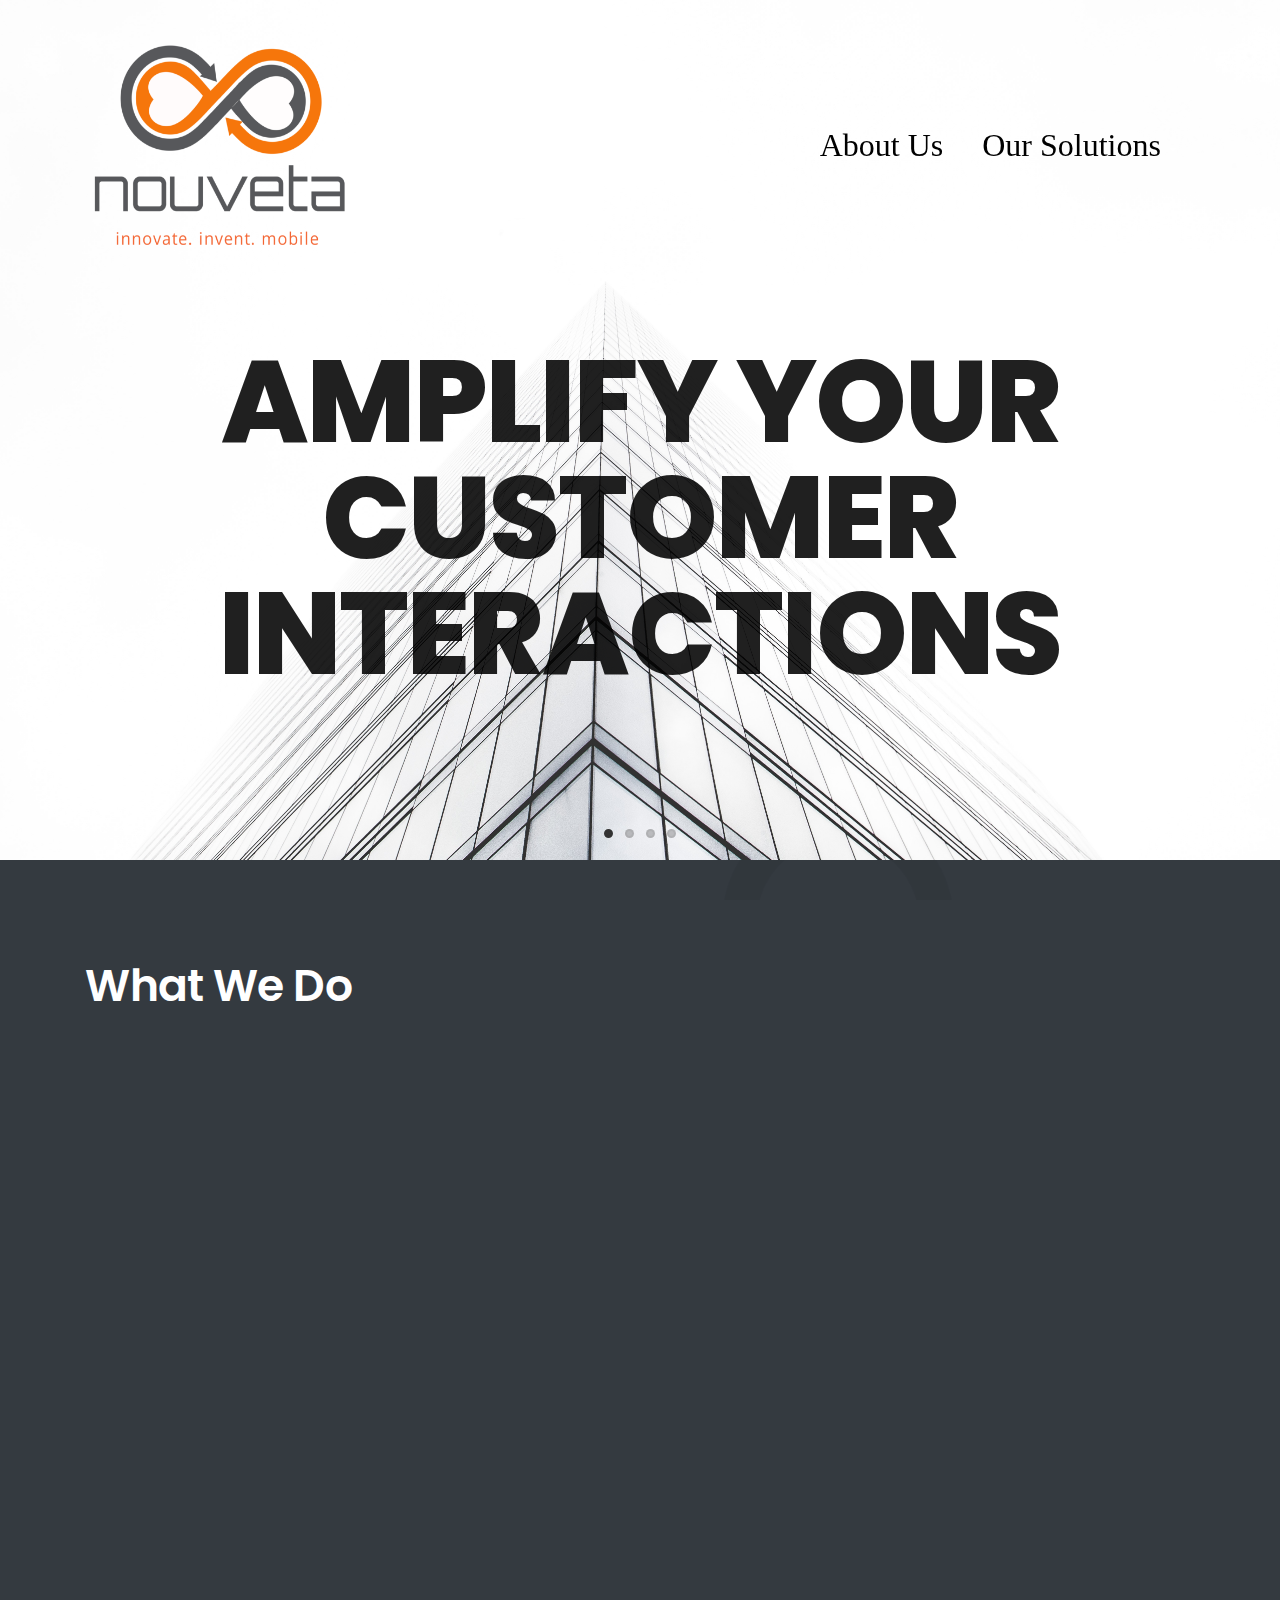
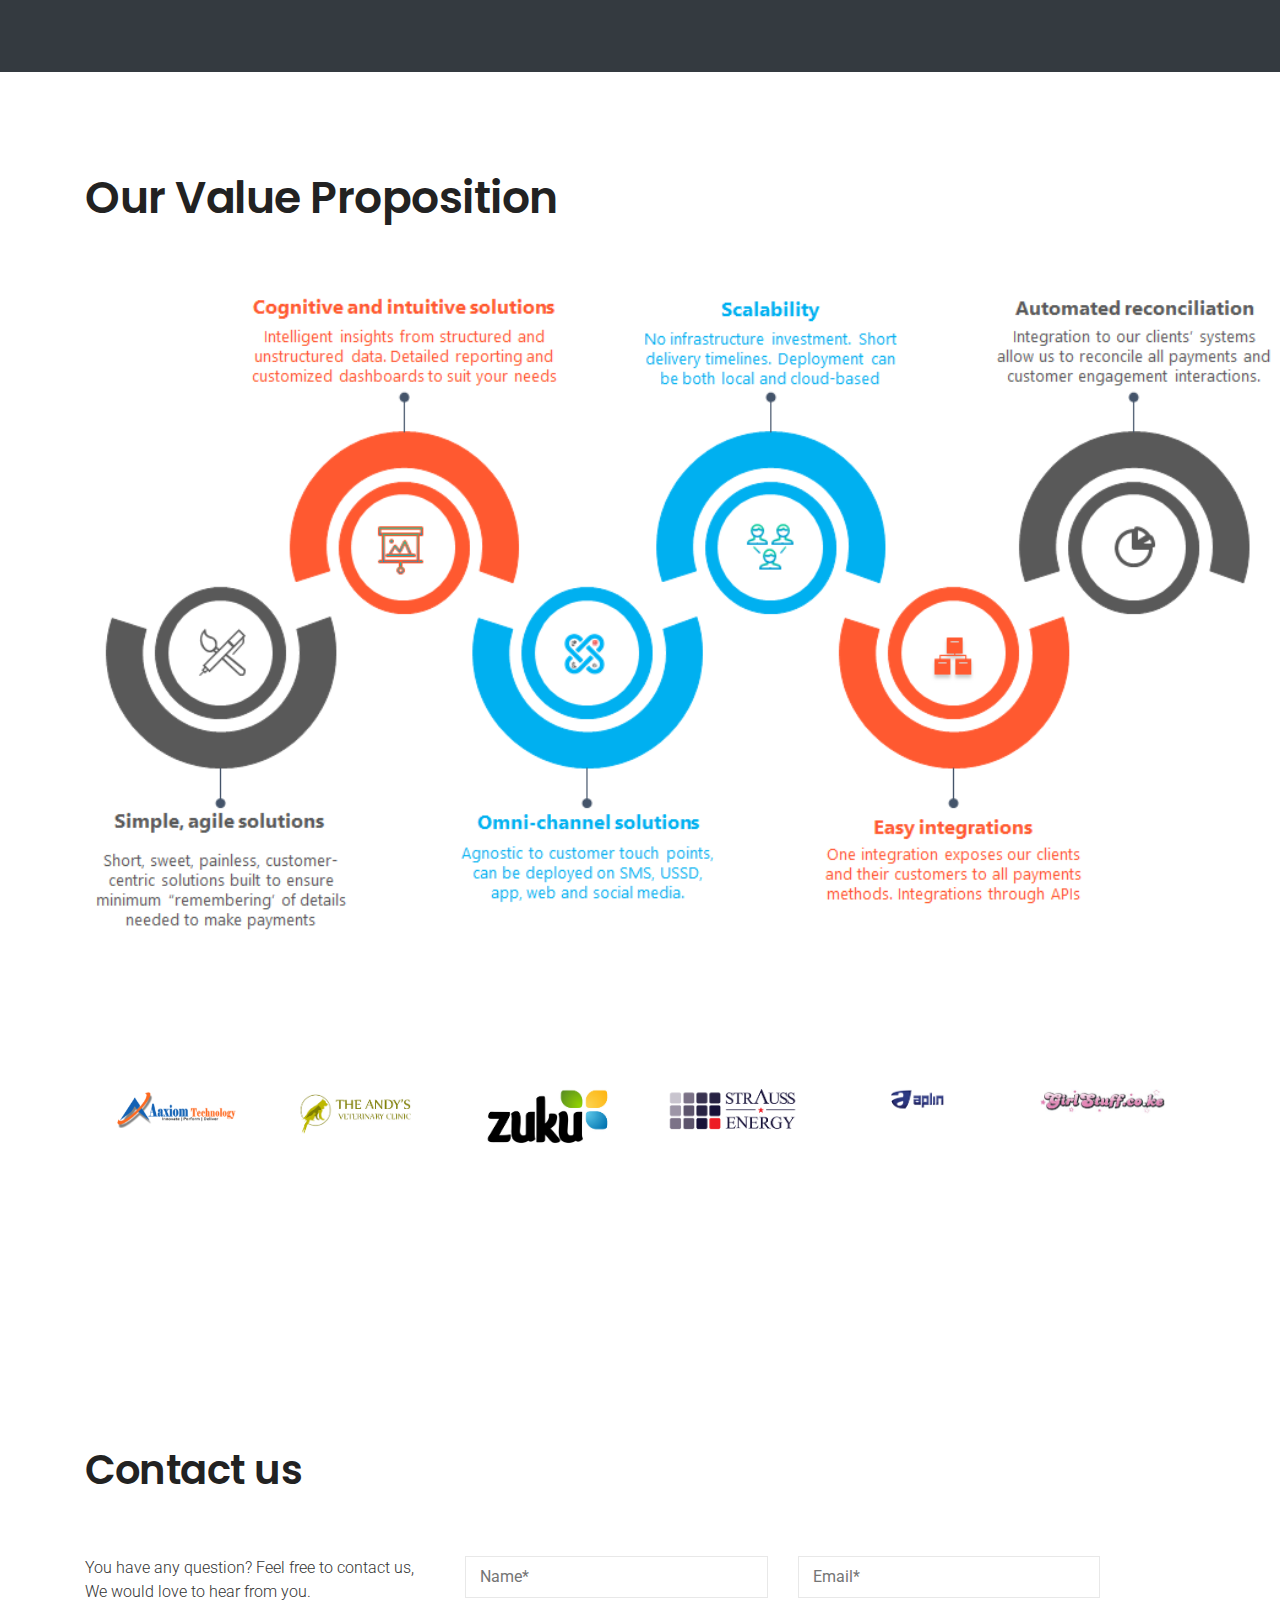
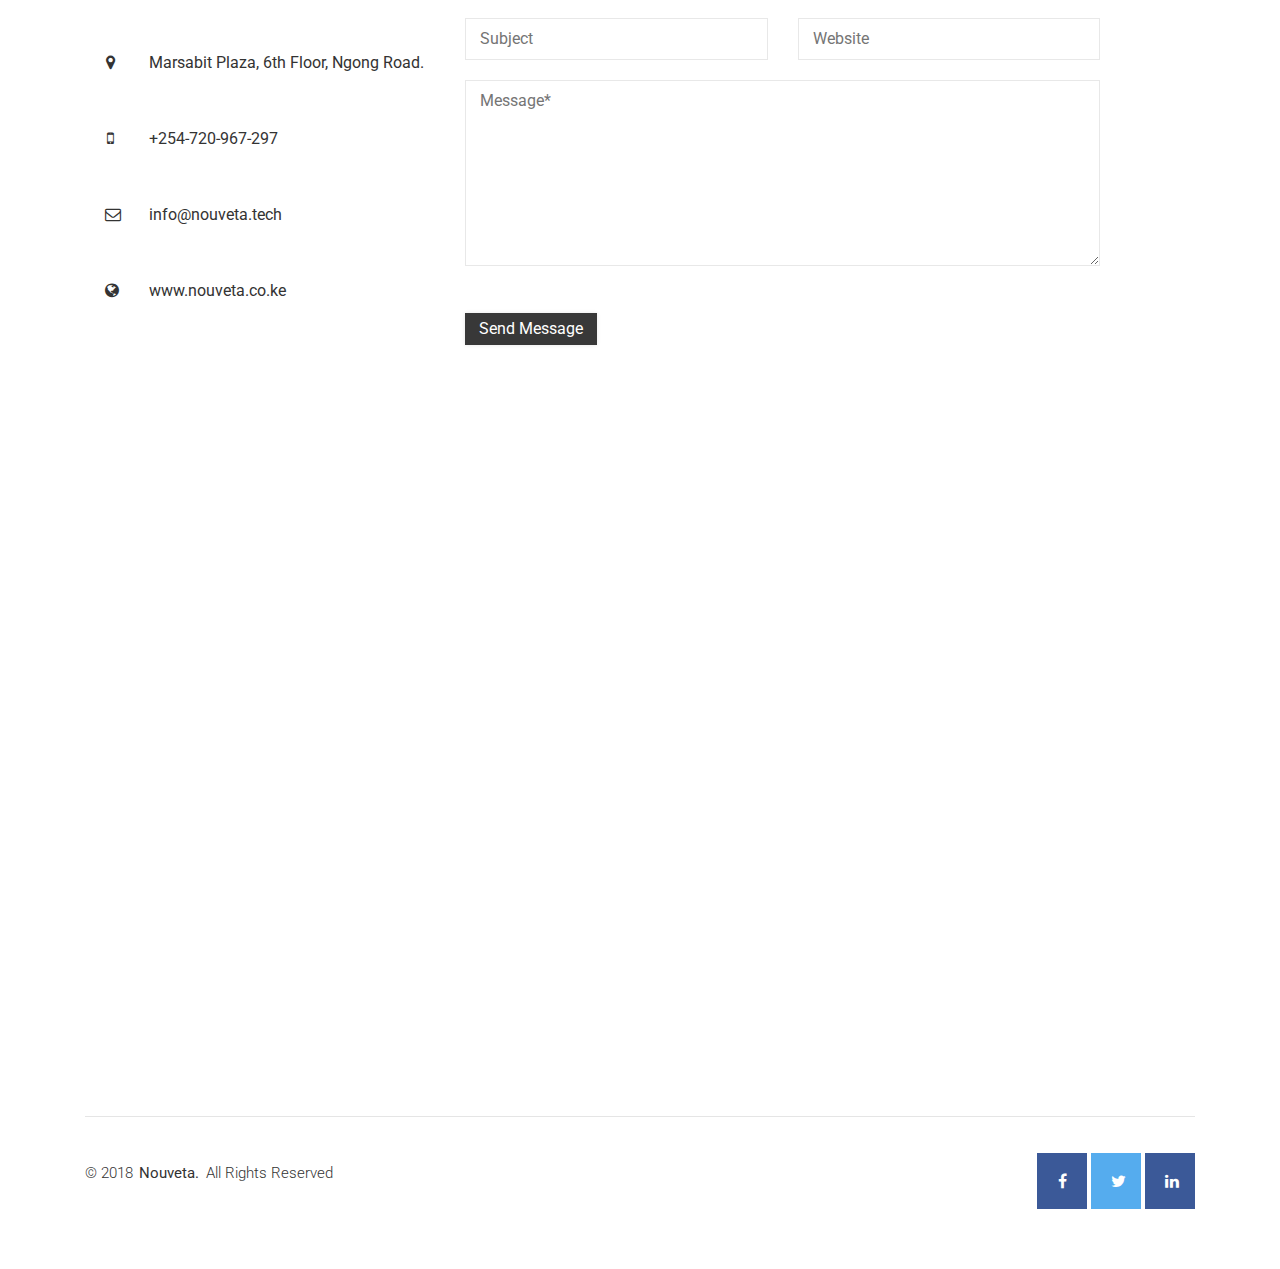
==== commit 870eebd0: "lets see if there is anything left" ====
--- a/index.html
+++ b/index.html
@@ -115,12 +115,12 @@
 				  		<div id="navbarSupportedContent" class="collapse navbar-collapse">
 					   		<ul class="navbar-nav ml-auto">
 
-					     		<li class="nav-item"><a class="nav-link" href="about.html"><font color="black"><h3>About Us</h3></a></li></font>
+					     		<li class="nav-item"><a class="nav-link" href="about.html"><font color="black" size="6" face="futura">About Us</a></li></font>
 
 
 					      		<li class="nav-item dropdown">
 							        <a class="nav-link dropdown-toggle" href="#" id="navbarDropdown" role="button" data-toggle="dropdown" aria-haspopup="true" aria-expanded="false">
-							          <font color="black"><h3>Our Solutions</h3></font>
+							          <font color="black" size="6" face="futura">Our Solutions</font>
 							        </a>
 							        <div class="dropdown-menu" aria-labelledby="navbarDropdown">
 							        	<a class="dropdown-item" href="node.html">Node</a>
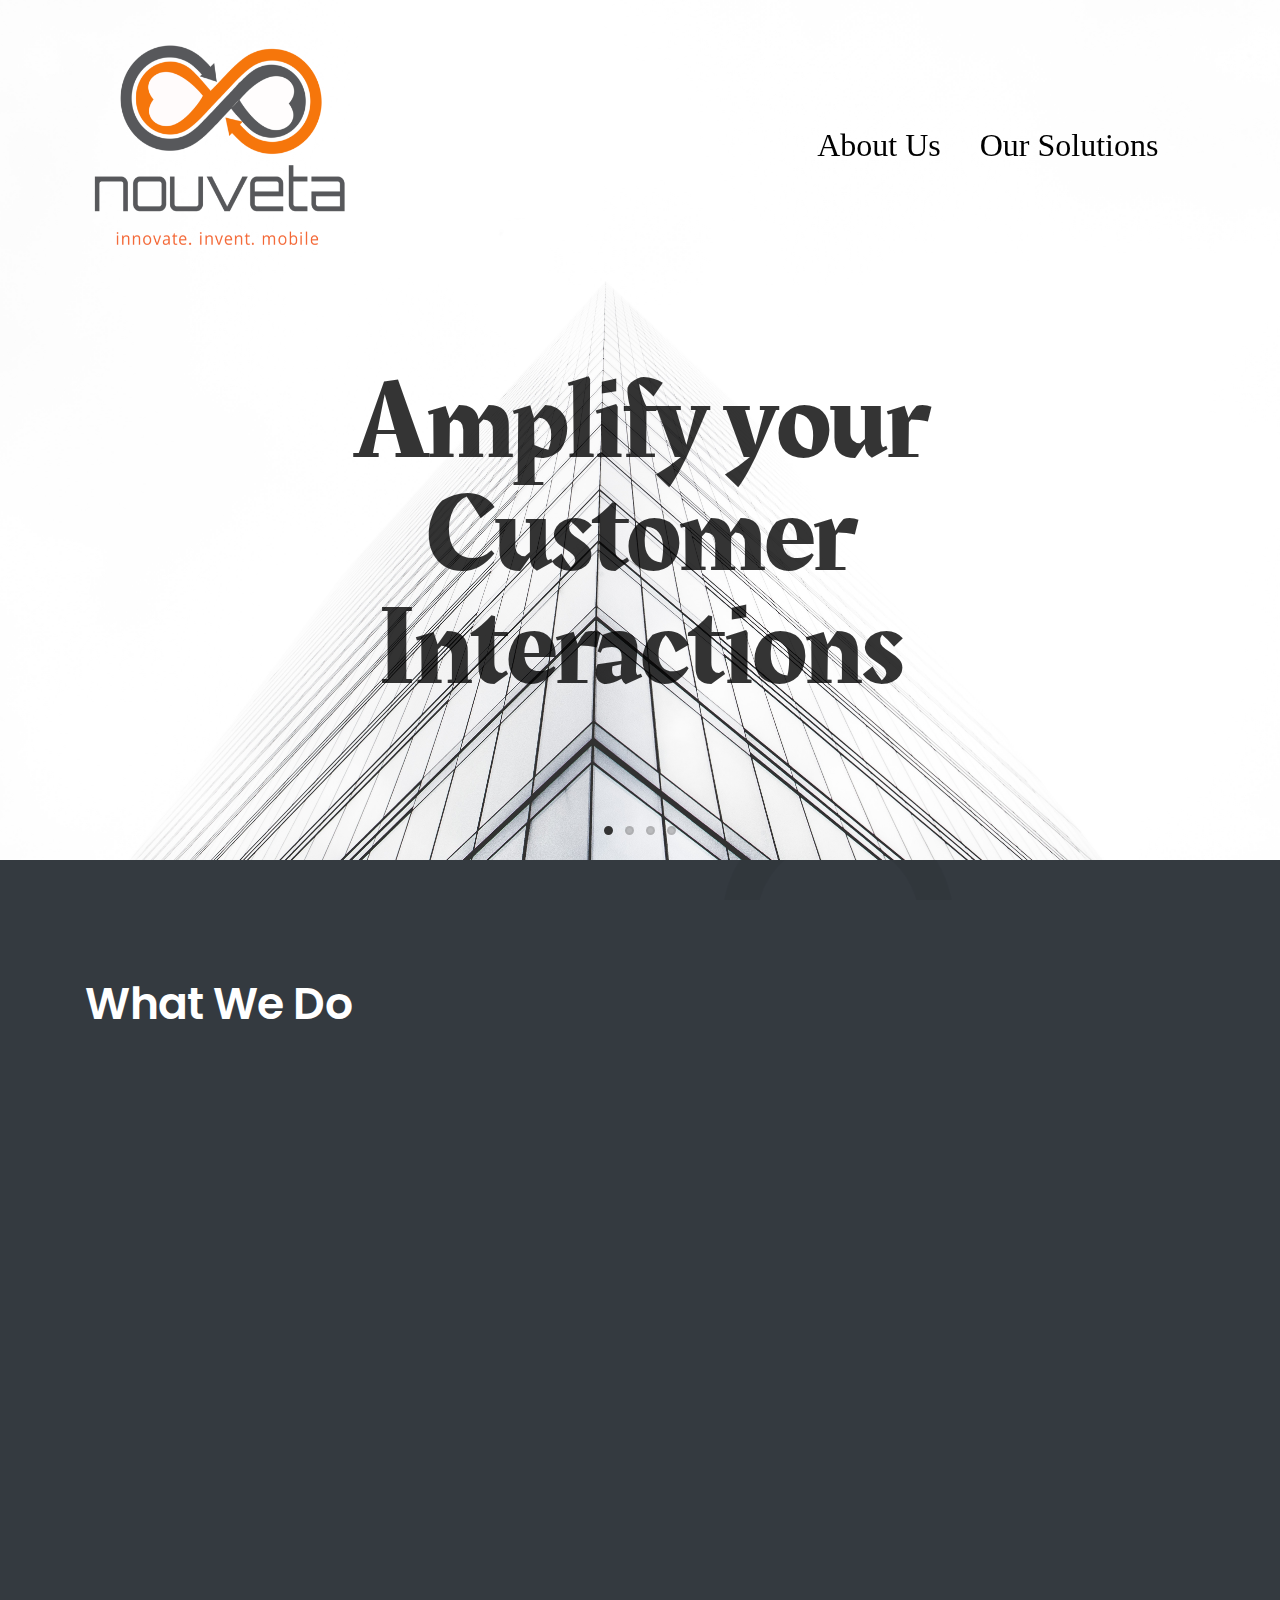
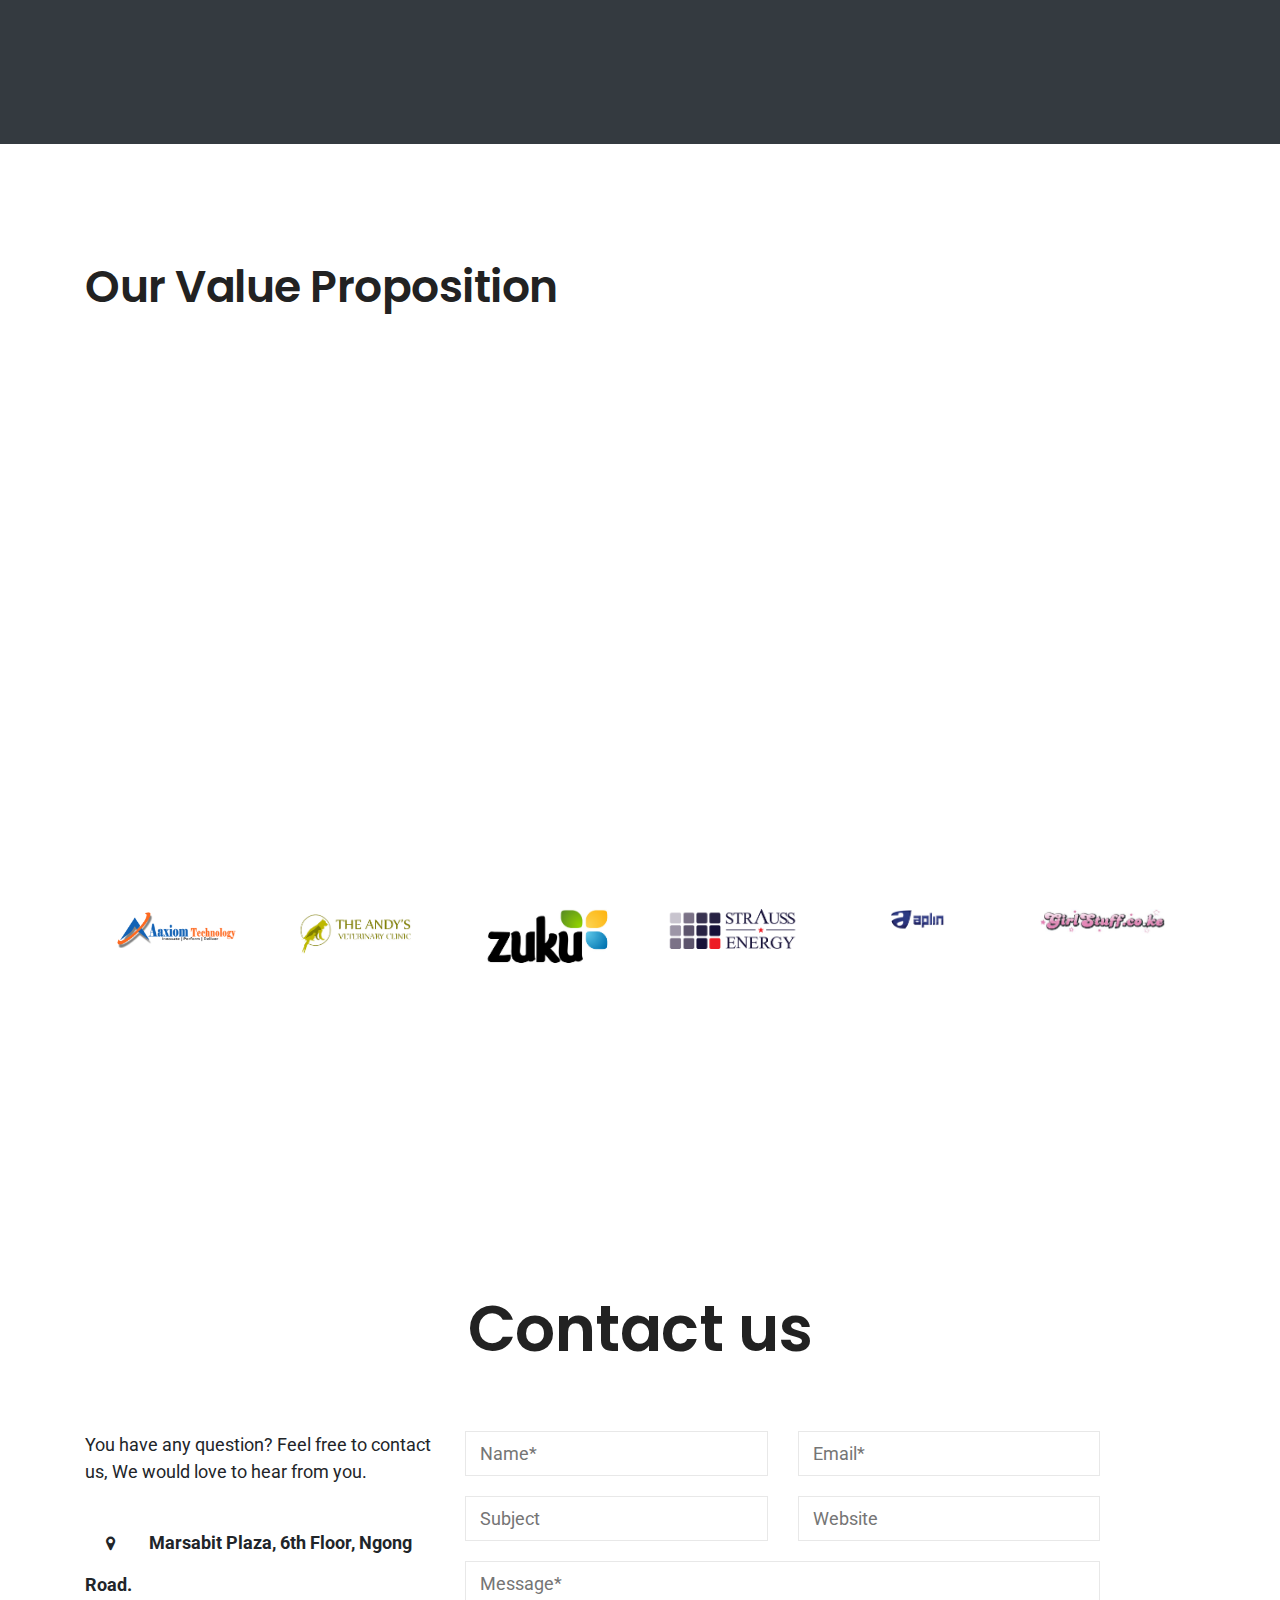
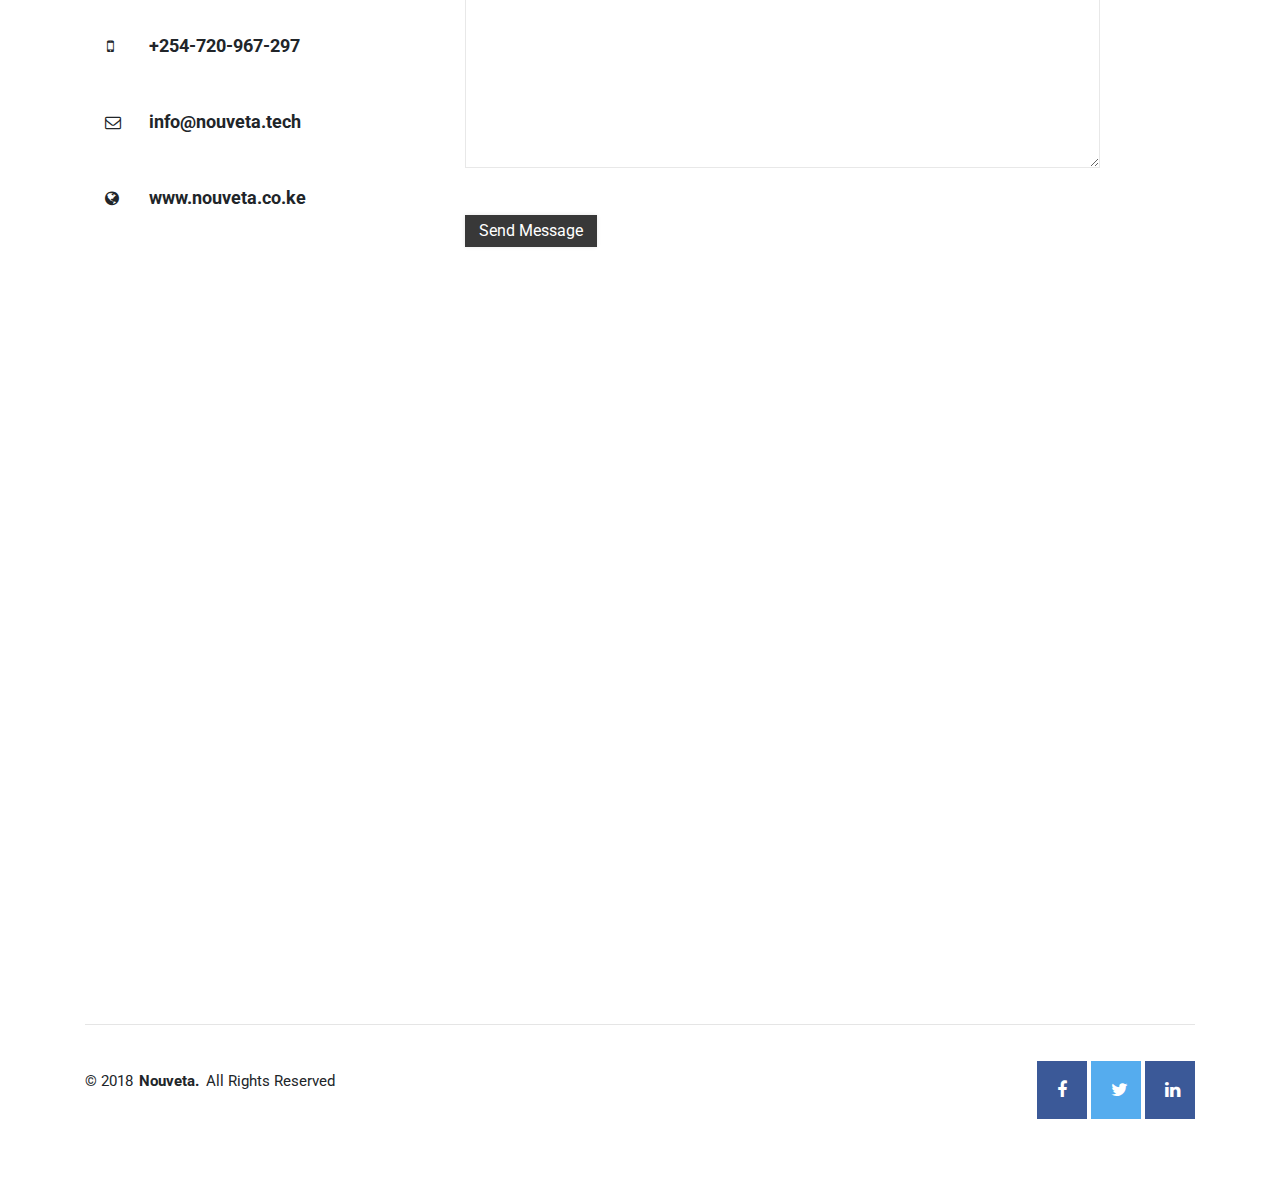
==== commit 2100c0db: "late night" ====
--- a/index.html
+++ b/index.html
@@ -1,9 +1,5 @@
 <!DOCTYPE html>
-<!-- UniSet - Premium Multi-Concept Landing Pages Pack design by DSAThemes (http://www.dsathemes.com) -->
-<!--[if lt IE 7 ]><html class="ie ie6" lang="en"> <![endif]-->
-<!--[if IE 7 ]><html class="ie ie7" lang="en"> <![endif]-->
-<!--[if IE 8 ]><html class="ie ie8" lang="en"> <![endif]-->
-<!--[if (gte IE 9)|!(IE)]><!-->
+
 <html lang="en">
 
 
@@ -41,7 +37,8 @@
 		<!-- GOOGLE FONTS -->
 		<link href="https://fonts.googleapis.com/css?family=Roboto:300,300i,400,500,700,900" rel="stylesheet">
 		<link href="https://fonts.googleapis.com/css?family=Poppins:300,400,600,800" rel="stylesheet">
-
+		<link rel="stylesheet" href="https://cdnjs.cloudflare.com/ajax/libs/font-awesome/4.7.0/css/font-awesome.min.css">
+<link href="https://fonts.googleapis.com/css?family=Rakkas" rel="stylesheet">
 		<!-- PLUGINS STYLESHEET -->
 		<link href="css/owl.carousel.min.css" rel="stylesheet">
 		<link href="css/owl.theme.default.min.css" rel="stylesheet" >
@@ -61,7 +58,7 @@
 
 <link rel="stylesheet" href="https://cdnjs.cloudflare.com/ajax/libs/font-awesome/4.7.0/css/font-awesome.min.css">
 
-
+<link href="https://fonts.googleapis.com/css?family=Raleway:200,100,400" rel="stylesheet" type="text/css" />
 
 	</head>
 
@@ -102,7 +99,7 @@
 						<!-- LOGO IMAGE -->
 						<!-- Recommended sizes for Retina Ready displays is 230x60px; -->
 				 		<a href="index.html" class="navbar-brand logo-white"><img src="images/logo-white.png" width="270" height="220" alt="header-logo"></a>
-				 		<a href="index.html" class="navbar-brand logo-black"><img src="images/logo.png" width="270" height="220" alt="header-logo"></a>
+				 		<a href="index.html" class="navbar-brand logo-black"><img src="images/logo.png" width="150" height="120" alt="header-logo"></a>
 
 
 				 		<!-- Responsive Menu Button -->
@@ -124,7 +121,7 @@
 							        </a>
 							        <div class="dropdown-menu" aria-labelledby="navbarDropdown">
 							        	<a class="dropdown-item" href="node.html">Node</a>
-							         	<a class="dropdown-item" href="pay.html">PayME</a>
+							         	<a class="dropdown-item" href="pay.html">PayMe</a>
 							          	<a class="dropdown-item" href="revenue.html">RevenueSure</a>
 							         	<a class="dropdown-item" href="ticket.html">TicketSoko</a>
 							        </div>
@@ -156,48 +153,94 @@
 								<ul class="slides">
 
 
+
+
+
+
+
+									<!-- <h1 style="color:black;">
+									  <span
+									     class="txt-rotate"
+									     data-period="2000"
+									     data-rotate='[ "Amplify your Customer Interactions.", "Enhance Payments Experience.", "Optimize Customer Journey.", "Find One Source of Truth.", "Innovate. Invent. Mobile" ]' ></span>
+									</h1> -->
+
+
+
+
+
+<br>
+									<!-- <div class="content-slider">
+									  <div class="slider">
+									    <div class="mask">
+									      <ul>
+									        <li class="anim1">
+									          <div class="quote"><font color="black"><center>Amplify your Customer Interactions.</center></font></div>
+
+									        </li>
+									        <li class="anim2">
+									          <div class="quote"><font color="black">Enhance Payments Experience.</font></div>
+
+									        </li>
+									        <li class="anim3">
+									          <div class="quote"><font color="black">Optimize Customer Journey.</font></div>
+
+									        </li>
+									        <li class="anim4">
+									          <div class="quote"><font color="black">Find One Source of Truth.</font></div>
+									          <
+									        </li>
+
+									      </ul>
+									    </div>
+									  </div>
+									</div> -->
+
+
+
+
 									<!-- HERO SLIDE #1 -->
+									  <li class="hero-slide">
+
+
+										<h2 class="h2-hero-huge"><font color="black"> <br>Amplify your Customer Interactions</font></h2>
+
+
+
+
+
+
+
+									</li>
+
+
+
 									<li class="hero-slide">
 
-										<!-- Title -->
-										<h2 class="h2-hero-huge"><font color="black"> <br>Amplify your<br/>Customer Interactions</font></h2>
-
-										<!-- Text -->
-
-
-										<!-- Button -->
-
-
-									</li>	 <!-- END HERO SLIDE #1 -->
-
-
-									<!-- HERO SLIDE #2 -->
+
+										<h2 class="h2-hero-huge"><font color="black"><br>Enhance<br /> Payments Experience</h2></font>
+
+
+
+
+									</li>
+
 									<li class="hero-slide">
 
-										<!-- Title -->
-										<h2 class="h2-hero-huge"><font color="black"><br>Enhance<br /> Payments Experience</h2></font>
-
-										<!-- Text -->
+
+										<h2 class="h2-hero-huge"><font color="black"><br>Optimize<br /> Customer Journey</h2></font>
+
+
 
 
 									</li>
 
 									<li class="hero-slide">
 
-										<!-- Title -->
-										<h2 class="h2-hero-huge"><font color="black"><br>Optimize<br /> Customer Journey</h2></font>
-
-										<!-- Text -->
-
-
-									</li>
-
-									<li class="hero-slide">
-
-										<!-- Title -->
+
 										<h2 class="h2-hero-huge"><font color="black"><br>Find One<br /> Source of Truth</h2></font>
 
-										<!-- Text -->
+
 
 
 									</li>
@@ -398,8 +441,8 @@
 					<h2 class="h2-small">Our Value Proposition</h2>
 					<br><br>
 
-					<img id="backgroundimage" src="images/value.png" border="0" alt="" height="650" width="1200">
-					<!-- <div class="row">
+					<!-- <img id="backgroundimage" src="images/value.png" border="0" alt="" height="650" width="1200"> -->
+					<div class="row">
 
 
 
@@ -534,7 +577,7 @@
 			 			</div>
 
 
-					</div>	   -->
+					</div>
 				</div>
 			</section>
 
@@ -893,8 +936,64 @@
 
 		</div>	<!-- END PAGE CONTENT -->
 
-
-
+<!-- <script>
+		var TxtRotate = function(el, toRotate, period) {
+		  this.toRotate = toRotate;
+		  this.el = el;
+		  this.loopNum = 0;
+		  this.period = parseInt(period, 10) || 4000;
+		  this.txt = '';
+		  this.tick();
+		  this.isDeleting = false;
+		};
+
+		TxtRotate.prototype.tick = function() {
+		  var i = this.loopNum % this.toRotate.length;
+		  var fullTxt = this.toRotate[i];
+
+		  if (this.isDeleting) {
+		    this.txt = fullTxt.substring(0, this.txt.length - 1);
+		  } else {
+		    this.txt = fullTxt.substring(0, this.txt.length + 1);
+		  }
+
+		  this.el.innerHTML = '<span class="wrap">'+this.txt+'</span>';
+
+		  var that = this;
+		  var delta = 300 - Math.random() * 100;
+
+		  if (this.isDeleting) { delta /= 2; }
+
+		  if (!this.isDeleting && this.txt === fullTxt) {
+		    delta = this.period;
+		    this.isDeleting = true;
+		  } else if (this.isDeleting && this.txt === '') {
+		    this.isDeleting = false;
+		    this.loopNum++;
+		    delta = 500;
+		  }
+
+		  setTimeout(function() {
+		    that.tick();
+		  }, delta);
+		};
+
+		window.onload = function() {
+		  var elements = document.getElementsByClassName('txt-rotate');
+		  for (var i=0; i<elements.length; i++) {
+		    var toRotate = elements[i].getAttribute('data-rotate');
+		    var period = elements[i].getAttribute('data-period');
+		    if (toRotate) {
+		      new TxtRotate(elements[i], JSON.parse(toRotate), period);
+		    }
+		  }
+		  // INJECT CSS
+		  var css = document.createElement("style");
+		  css.type = "text/css";
+		  css.innerHTML = ".txt-rotate > .wrap { color:#F25D00; border-right: 0.08em solid #666 }";
+		  document.body.appendChild(css);
+		};
+	</script> -->
 
 		<!-- EXTERNAL SCRIPTS
 		============================================= -->
--- a/css/style.css
+++ b/css/style.css
@@ -1,34 +1,505 @@
 
 
 
-/*
-  Template Name: UniSet - Premium Multi-Concept Landing Pages Pack
-  Theme URL: https://themeforest.net/user/dsathemes
-  Description: UniSet - Premium Multi-Concept Landing Pages Pack
-  Author: DSAThemes
-  Author URL: https://themeforest.net/user/dsathemes
-  Version: 1.0.0
-  Website: www.dsathemes.com
-  Tags: Responsive, HTML5, DSAThemes, Multi-Concept, Startup, One Page, Landing, Business, Creative, Corporate, Agency, Project
-*/
-
-
-
-
+
+
+
+
+html,
+body {
+  font-family: 'Rakkas', cursive;
+}
+
+h1 {
+  font-size: 60px;
+  text-align: center;
+}
+
+.content-slider {
+  width: 100%;
+  height: 360px;
+	text-align: center;
+}
+
+.slider {
+  height: 320px;
+  width: 1000px;
+  margin: 40px auto 0;
+  overflow: visible;
+  position: relative;
+
+}
+
+.mask {
+  overflow: hidden;
+  height: 320px;
+
+}
+
+.slider ul {
+  margin: 0;
+  padding: 0;
+  position: relative;
+
+}
+
+.slider li {
+  width: 1000px;
+  height: 320px;
+  position: absolute;
+  top: -325px;
+  list-style: none;
+
+}
+
+
+.slider .quote {
+  font-size: 7vh;
+
+	text-align: center;
+	font-family: 'Rakkas', cursive;
+}
+
+.slider .source {
+  font-size: 20px;
+  text-align: right;
+}
+
+.slider li.anim1 {
+  -moz-animation: cycle 15s linear infinite;
+  -webkit-animation: cycle 15s linear infinite;
+  animation: cycle 15s linear infinite;
+}
+
+.slider li.anim2 {
+  -moz-animation: cycle2 15s linear infinite;
+  -webkit-animation: cycle2 15s linear infinite;
+  animation: cycle2 15s linear infinite;
+}
+
+.slider li.anim3 {
+  -moz-animation: cycle3 15s linear infinite;
+  -webkit-animation: cycle3 15s linear infinite;
+  animation: cycle3 15s linear infinite;
+}
+
+.slider li.anim4 {
+  -moz-animation: cycle4 15s linear infinite;
+  -webkit-animation: cycle4 15s linear infinite;
+  animation: cycle4 15s linear infinite;
+}
+
+.slider li.anim5 {
+  -moz-animation: cycle5 15s linear infinite;
+  -webkit-animation: cycle5 15s linear infinite;
+  animation: cycle5 15s linear infinite;
+}
+
+.slider:hover li {
+  -moz-animation-play-state: paused;
+  -webkit-animation-play-state: paused;
+  animation-play-state: paused;
+}
+
+@-moz-keyframes cycle {
+  0% {
+    top: 0px;
+  }
+  4% {
+    top: 0px;
+  }
+  16% {
+    top: 0px;
+    opacity: 1;
+    z-index: 0;
+  }
+  20% {
+    top: 325px;
+    opacity: 0;
+    z-index: 0;
+  }
+  21% {
+    top: -325px;
+    opacity: 0;
+    z-index: -1;
+  }
+  92% {
+    top: -325px;
+    opacity: 0;
+    z-index: 0;
+  }
+  96% {
+    top: -325px;
+    opacity: 0;
+  }
+  100% {
+    top: 0px;
+    opacity: 1;
+  }
+}
+
+@-moz-keyframes cycle2 {
+  0% {
+    top: -325px;
+    opacity: 0;
+  }
+  16% {
+    top: -325px;
+    opacity: 0;
+  }
+  20% {
+    top: 0px;
+    opacity: 1;
+  }
+  24% {
+    top: 0px;
+    opacity: 1;
+  }
+  36% {
+    top: 0px;
+    opacity: 1;
+    z-index: 0;
+  }
+  40% {
+    top: 325px;
+    opacity: 0;
+    z-index: 0;
+  }
+  41% {
+    top: -325px;
+    opacity: 0;
+    z-index: -1;
+  }
+  100% {
+    top: -325px;
+    opacity: 0;
+    z-index: -1;
+  }
+}
+
+@-moz-keyframes cycle3 {
+  0% {
+    top: -325px;
+    opacity: 0;
+  }
+  36% {
+    top: -325px;
+    opacity: 0;
+  }
+  40% {
+    top: 0px;
+    opacity: 1;
+  }
+  44% {
+    top: 0px;
+    opacity: 1;
+  }
+  56% {
+    top: 0px;
+    opacity: 1;
+  }
+  60% {
+    top: 325px;
+    opacity: 0;
+    z-index: 0;
+  }
+  61% {
+    top: -325px;
+    opacity: 0;
+    z-index: -1;
+  }
+  100% {
+    top: -325px;
+    opacity: 0;
+    z-index: -1;
+  }
+}
+
+@-moz-keyframes cycle4 {
+  0% {
+    top: -325px;
+    opacity: 0;
+  }
+  56% {
+    top: -325px;
+    opacity: 0;
+  }
+  60% {
+    top: 0px;
+    opacity: 1;
+  }
+  64% {
+    top: 0px;
+    opacity: 1;
+  }
+  76% {
+    top: 0px;
+    opacity: 1;
+    z-index: 0;
+  }
+  80% {
+    top: 325px;
+    opacity: 0;
+    z-index: 0;
+  }
+  81% {
+    top: -325px;
+    opacity: 0;
+    z-index: -1;
+  }
+  100% {
+    top: -325px;
+    opacity: 0;
+    z-index: -1;
+  }
+}
+
+@-moz-keyframes cycle5 {
+  0% {
+    top: -325px;
+    opacity: 0;
+  }
+  76% {
+    top: -325px;
+    opacity: 0;
+  }
+  80% {
+    top: 0px;
+    opacity: 1;
+  }
+  84% {
+    top: 0px;
+    opacity: 1;
+  }
+  96% {
+    top: 0px;
+    opacity: 1;
+    z-index: 0;
+  }
+  100% {
+    top: 325px;
+    opacity: 0;
+    z-index: 0;
+  }
+}
+
+@-webkit-keyframes cycle {
+  0% {
+    top: 0px;
+  }
+  4% {
+    top: 0px;
+  }
+  16% {
+    top: 0px;
+    opacity: 1;
+    z-index: 0;
+  }
+  20% {
+    top: 325px;
+    opacity: 0;
+    z-index: 0;
+  }
+  21% {
+    top: -325px;
+    opacity: 0;
+    z-index: -1;
+  }
+  50% {
+    top: -325px;
+    opacity: 0;
+    z-index: -1;
+  }
+  92% {
+    top: -325px;
+    opacity: 0;
+    z-index: 0;
+  }
+  96% {
+    top: -325px;
+    opacity: 0;
+  }
+  100% {
+    top: 0px;
+    opacity: 1;
+  }
+}
+
+@-webkit-keyframes cycle2 {
+  0% {
+    top: -325px;
+    opacity: 0;
+  }
+  16% {
+    top: -325px;
+    opacity: 0;
+  }
+  20% {
+    top: 0px;
+    opacity: 1;
+  }
+  24% {
+    top: 0px;
+    opacity: 1;
+  }
+  36% {
+    top: 0px;
+    opacity: 1;
+    z-index: 0;
+  }
+  40% {
+    top: 325px;
+    opacity: 0;
+    z-index: 0;
+  }
+  41% {
+    top: -325px;
+    opacity: 0;
+    z-index: -1;
+  }
+  100% {
+    top: -325px;
+    opacity: 0;
+    z-index: -1;
+  }
+}
+
+@-webkit-keyframes cycle3 {
+  0% {
+    top: -325px;
+    opacity: 0;
+  }
+  36% {
+    top: -325px;
+    opacity: 0;
+  }
+  40% {
+    top: 0px;
+    opacity: 1;
+  }
+  44% {
+    top: 0px;
+    opacity: 1;
+  }
+  56% {
+    top: 0px;
+    opacity: 1;
+    z-index: 0;
+  }
+  60% {
+    top: 325px;
+    opacity: 0;
+    z-index: 0;
+  }
+  61% {
+    top: -325px;
+    opacity: 0;
+    z-index: -1;
+  }
+  100% {
+    top: -325px;
+    opacity: 0;
+    z-index: -1;
+  }
+}
+
+@-webkit-keyframes cycle4 {
+  0% {
+    top: -325px;
+    opacity: 0;
+  }
+  56% {
+    top: -325px;
+    opacity: 0;
+  }
+  60% {
+    top: 0px;
+    opacity: 1;
+  }
+  64% {
+    top: 0px;
+    opacity: 1;
+  }
+  76% {
+    top: 0px;
+    opacity: 1;
+    z-index: 0;
+  }
+  80% {
+    top: 325px;
+    opacity: 0;
+    z-index: 0;
+  }
+  81% {
+    top: -325px;
+    opacity: 0;
+    z-index: -1;
+  }
+  100% {
+    top: -325px;
+    opacity: 0;
+    z-index: -1;
+  }
+}
+
+@-webkit-keyframes cycle5 {
+  0% {
+    top: -325px;
+    opacity: 0;
+  }
+  76% {
+    top: -325px;
+    opacity: 0;
+  }
+  80% {
+    top: 0px;
+    opacity: 1;
+  }
+  84% {
+    top: 0px;
+    opacity: 1;
+  }
+  96% {
+    top: 0px;
+    opacity: 1;
+    z-index: 0;
+  }
+  100% {
+    top: 325px;
+    opacity: 0;
+    z-index: 0;
+  }
+}
 /* ===========================================================================
    01. GENERAL & BASIC STYLES
    =========================================================================== */
-
+	 html,body {
+	 font-family: 'Roboto', 'Helvetica Neue', Helvetica, Arial, sans-serif;
+
+	   font-size: 18px;
+
+
+	 }
+
+
+
+
+	 h1,h2 {
+	   font-weight: 200;
+	   margin: 0.4em 0;
+
+	 }
+	 h1 { font-size: 3.5em; }
+	 h2 {
+	   color: black;
+	   font-size: 2em;
+	 }
 html {
 	-webkit-font-smoothing: antialiased;
 	font-size: 16px;
 }
 
-body {
-	font-family: 'Roboto', 'Helvetica Neue', Helvetica, Arial, sans-serif;
-	color: #333;
-	font-weight: 300;
-}
+
 
 /*------------------------------------------------------------------*/
 /*   IE10 in Windows 8 and Windows Phone 8 Bug fix
@@ -1885,15 +2356,16 @@
 }
 
 h2.h2-hero-huge {
-	font-size: 5.9rem;
-	line-height: 1.2;
-	margin-bottom: 1.65rem;
+	font-size: 30px;
+	line-height: 1.0;
+	margin-bottom: 3.65rem;
+  font-family: 'Rakkas', cursive;
 }
 
 #hero-13 h2.h2-hero-huge {
-	font-size: 4.75rem;
+	font-size: 4.05rem;
 	line-height: 1;
-	font-weight: 800;
+	font-weight: 500;
 	letter-spacing: -1px;
 	text-transform: uppercase;
 }
@@ -1917,11 +2389,11 @@
 
 #hero-8 h2.h2-hero-huge,
 #hero-16 h2.h2-hero-huge {
-	font-size: 7.25rem;
+	font-size: 7.05rem;
 	line-height: 1;
-	font-weight: 800;
+	font-weight: 500;
 	letter-spacing: -2px;
-	text-transform: uppercase;
+	/*text-transform: uppercase;*/
 }
 
 #hero-8 h2.h2-hero-huge {
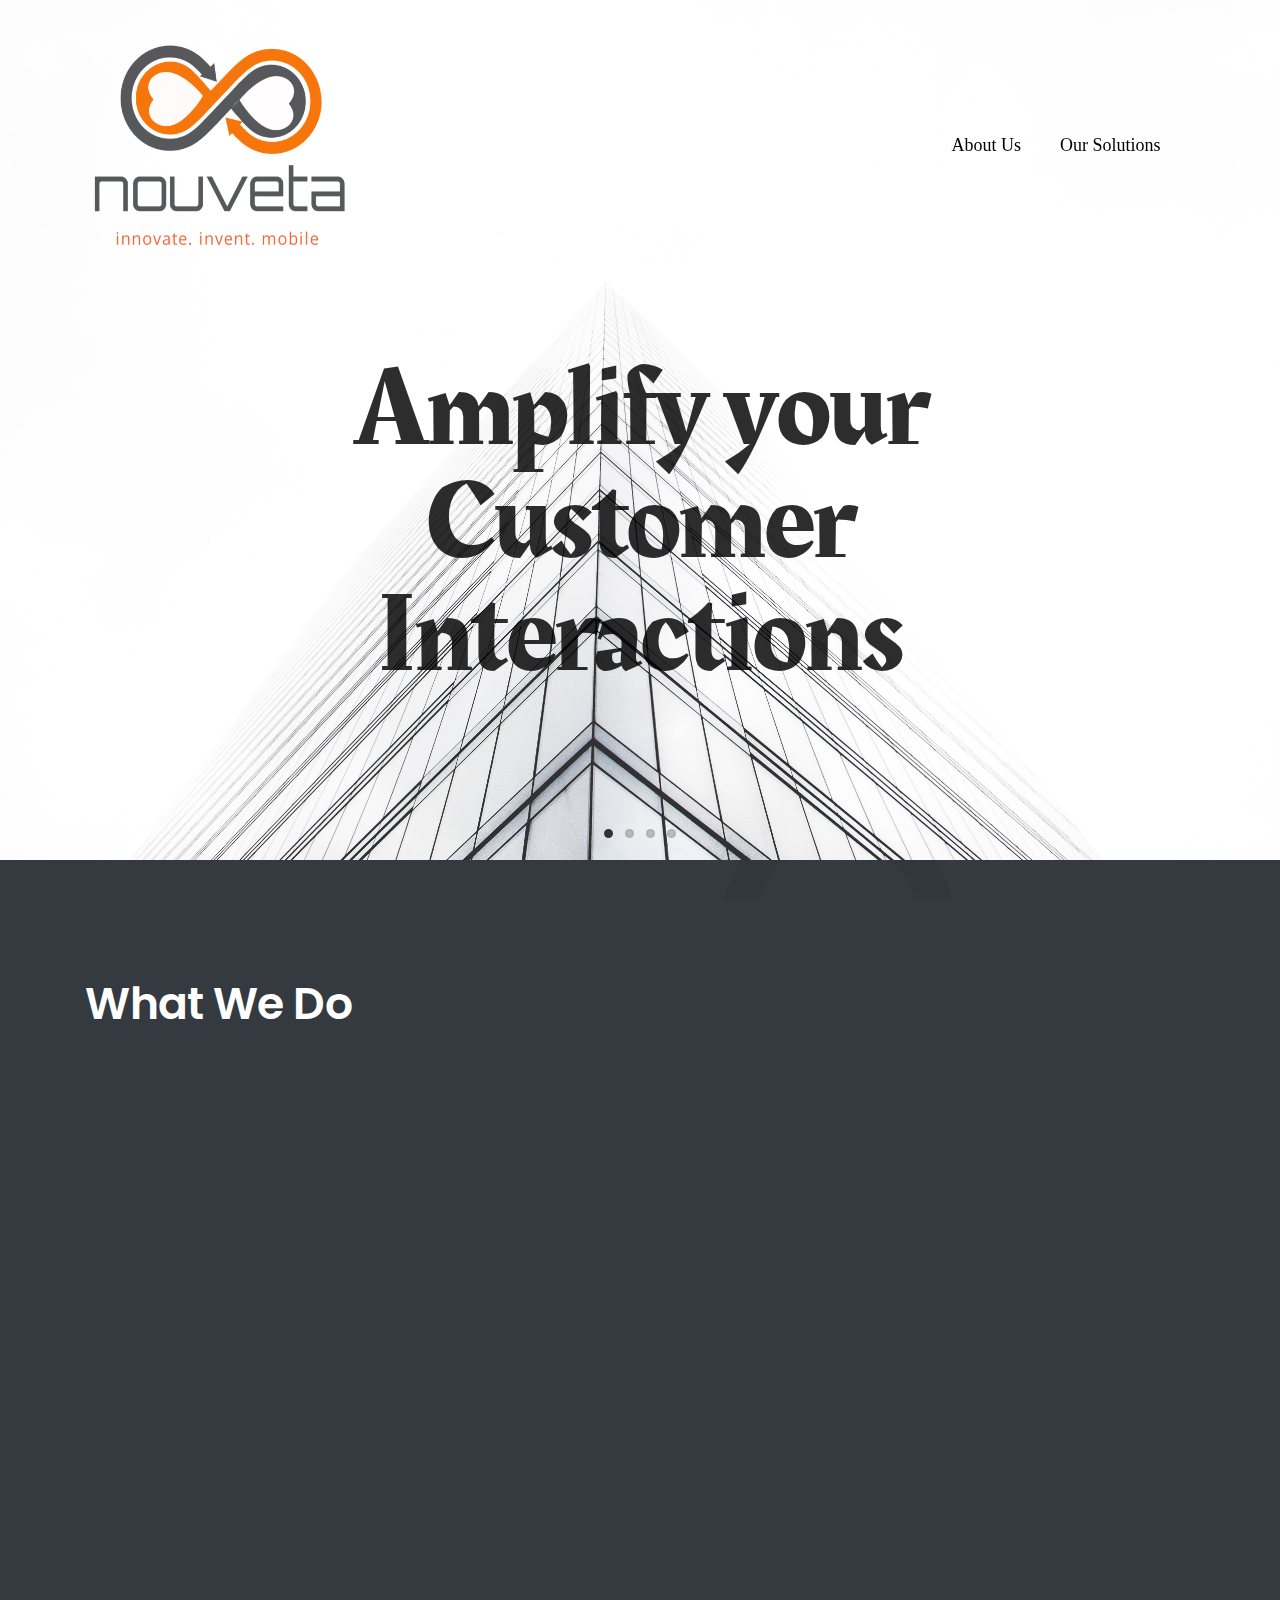
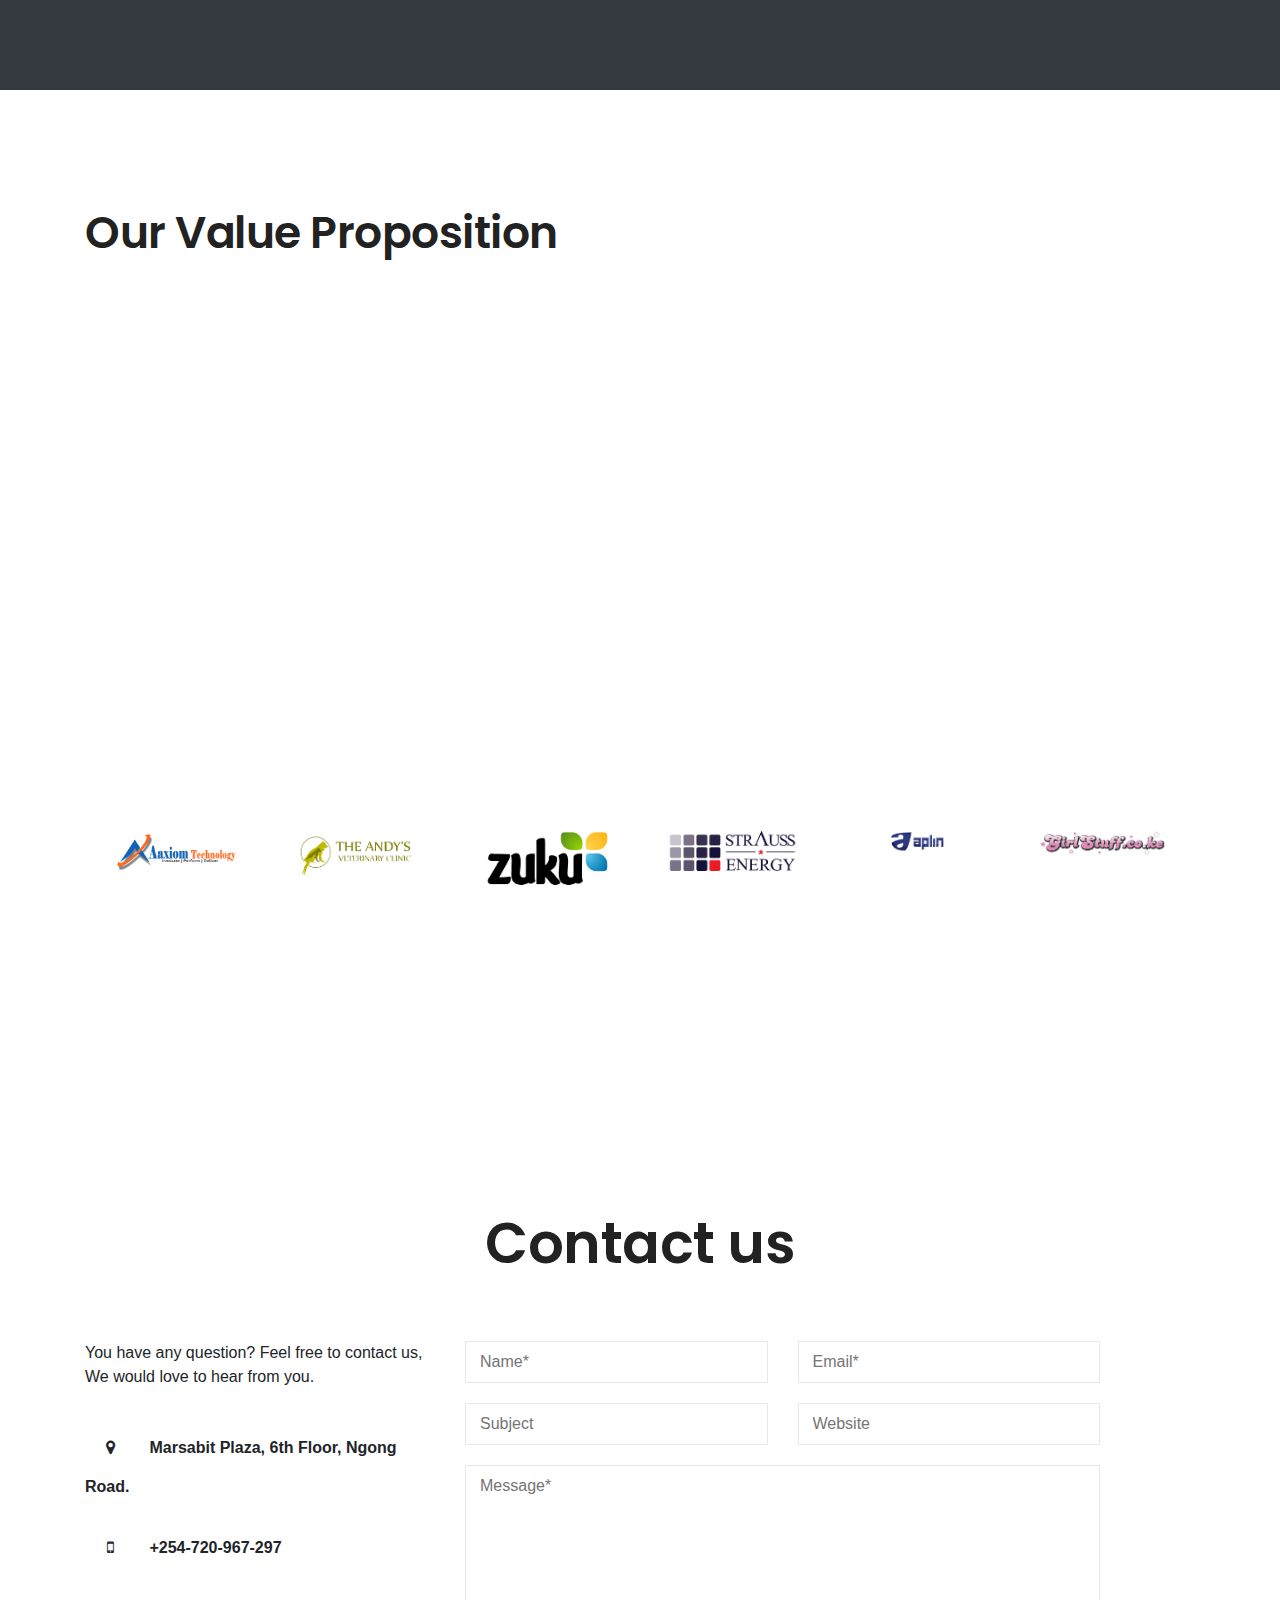
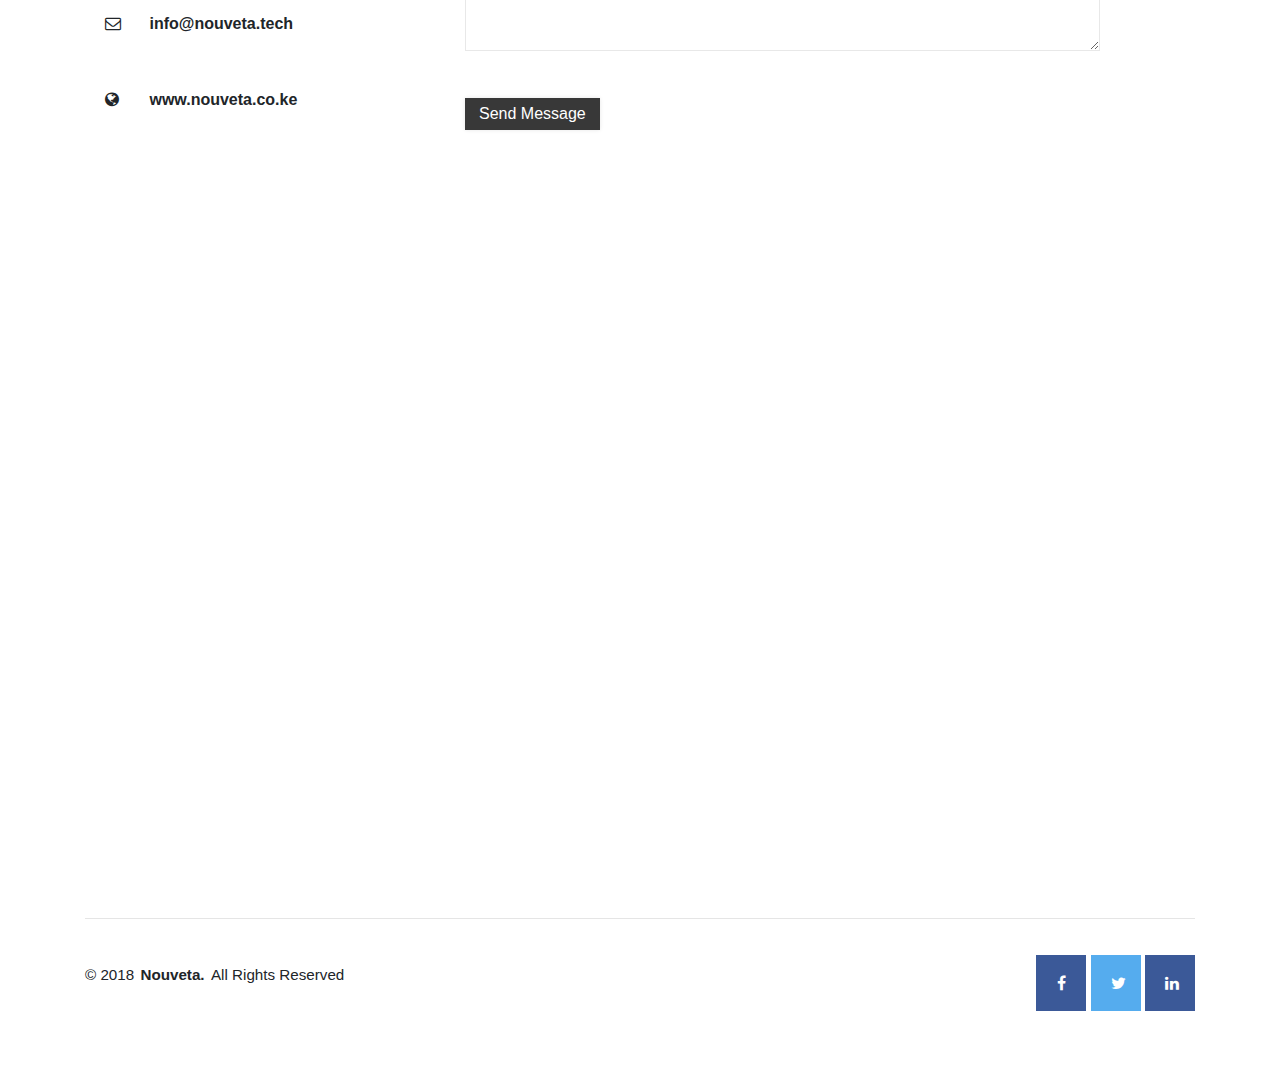
==== commit 3a026919: "try" ====
--- a/index.html
+++ b/index.html
@@ -59,6 +59,7 @@
 <link rel="stylesheet" href="https://cdnjs.cloudflare.com/ajax/libs/font-awesome/4.7.0/css/font-awesome.min.css">
 
 <link href="https://fonts.googleapis.com/css?family=Raleway:200,100,400" rel="stylesheet" type="text/css" />
+<script defer src="https://use.fontawesome.com/releases/v5.0.6/js/all.js"></script>
 
 	</head>
 
@@ -112,12 +113,12 @@
 				  		<div id="navbarSupportedContent" class="collapse navbar-collapse">
 					   		<ul class="navbar-nav ml-auto">
 
-					     		<li class="nav-item"><a class="nav-link" href="about.html"><font color="black" size="6" face="futura">About Us</a></li></font>
+					     		<li class="nav-item"><a class="nav-link" href="about.html"><font color="black" size="4" face="futura">About Us</a></li></font>
 
 
 					      		<li class="nav-item dropdown">
 							        <a class="nav-link dropdown-toggle" href="#" id="navbarDropdown" role="button" data-toggle="dropdown" aria-haspopup="true" aria-expanded="false">
-							          <font color="black" size="6" face="futura">Our Solutions</font>
+							          <font color="black" size="4https://www.youtube.com/watch?v=yKx1j5BzyVM" face="futura">Our Solutions</font>
 							        </a>
 							        <div class="dropdown-menu" aria-labelledby="navbarDropdown">
 							        	<a class="dropdown-item" href="node.html">Node</a>
@@ -155,50 +156,6 @@
 
 
 
-
-
-
-									<!-- <h1 style="color:black;">
-									  <span
-									     class="txt-rotate"
-									     data-period="2000"
-									     data-rotate='[ "Amplify your Customer Interactions.", "Enhance Payments Experience.", "Optimize Customer Journey.", "Find One Source of Truth.", "Innovate. Invent. Mobile" ]' ></span>
-									</h1> -->
-
-
-
-
-
-<br>
-									<!-- <div class="content-slider">
-									  <div class="slider">
-									    <div class="mask">
-									      <ul>
-									        <li class="anim1">
-									          <div class="quote"><font color="black"><center>Amplify your Customer Interactions.</center></font></div>
-
-									        </li>
-									        <li class="anim2">
-									          <div class="quote"><font color="black">Enhance Payments Experience.</font></div>
-
-									        </li>
-									        <li class="anim3">
-									          <div class="quote"><font color="black">Optimize Customer Journey.</font></div>
-
-									        </li>
-									        <li class="anim4">
-									          <div class="quote"><font color="black">Find One Source of Truth.</font></div>
-									          <
-									        </li>
-
-									      </ul>
-									    </div>
-									  </div>
-									</div> -->
-
-
-
-
 									<!-- HERO SLIDE #1 -->
 									  <li class="hero-slide">
 
@@ -456,9 +413,8 @@
 								<div class="sbox-3-txt">
 
 					 				<h4>Scalability</h4>
-
 									<p class="grey-color">
-									   No infrastructure investment. Short delivery timelines. Deployment can be both local or cloud-based.
+									  <div class="sbox-3-icon grey-icon"><span class="flaticon-compass"></span></div>No infrastructure investment. Short delivery timelines. Deployment can be both local or cloud-based.
 									</p>
 
 								</div>
@@ -522,7 +478,7 @@
 								<div class="sbox-3-txt">
 
 					 				<h4>Automated Reconcilliation</h4>
-
+									<i class="material-icons">sync</i>	
 									<p class="grey-color">
 									   Integration to our clients' systems allow us to reconcile all payments & customer engagement interactions.
 									</p>
@@ -646,18 +602,44 @@
 
 								<!-- BRAND LOGO IMAGE -->
 								<div class="brand-logo">
+									<img class="img-fluid" src="images/client-9.png" alt="brand-logo" />
+								</div>
+
+								<!-- BRAND LOGO IMAGE -->
+								<div class="brand-logo">
+									<img class="img-fluid" src="images/client-15.png" alt="brand-logo" />
+								</div>
+
+								<!-- BRAND LOGO IMAGE -->
+								<div class="brand-logo">
 									<img class="img-fluid" src="images/client-8.png" alt="brand-logo" />
 								</div>
 
 								<!-- BRAND LOGO IMAGE -->
 								<div class="brand-logo">
-									<img class="img-fluid" src="images/client-9.png" alt="brand-logo" />
+									<img class="img-fluid" src="images/client-12.jpeg" alt="brand-logo" />
+								</div>
+
+								<!-- BRAND LOGO IMAGE -->
+								<div class="brand-logo">
+									<img class="img-fluid" src="images/client-13.png" alt="brand-logo" />
 								</div>
 
 								<!-- BRAND LOGO IMAGE -->
 								<div class="brand-logo">
 									<img class="img-fluid" src="images/client-10.png" alt="brand-logo" />
 								</div>
+
+								<!-- BRAND LOGO IMAGE -->
+								<div class="brand-logo">
+									<img class="img-fluid" src="images/client-11.jpg" alt="brand-logo" />
+								</div>
+
+								<!-- BRAND LOGO IMAGE -->
+								<div class="brand-logo">
+									<img class="img-fluid" src="images/client-14.png" alt="brand-logo" />
+								</div>
+
 
 
 							</div>
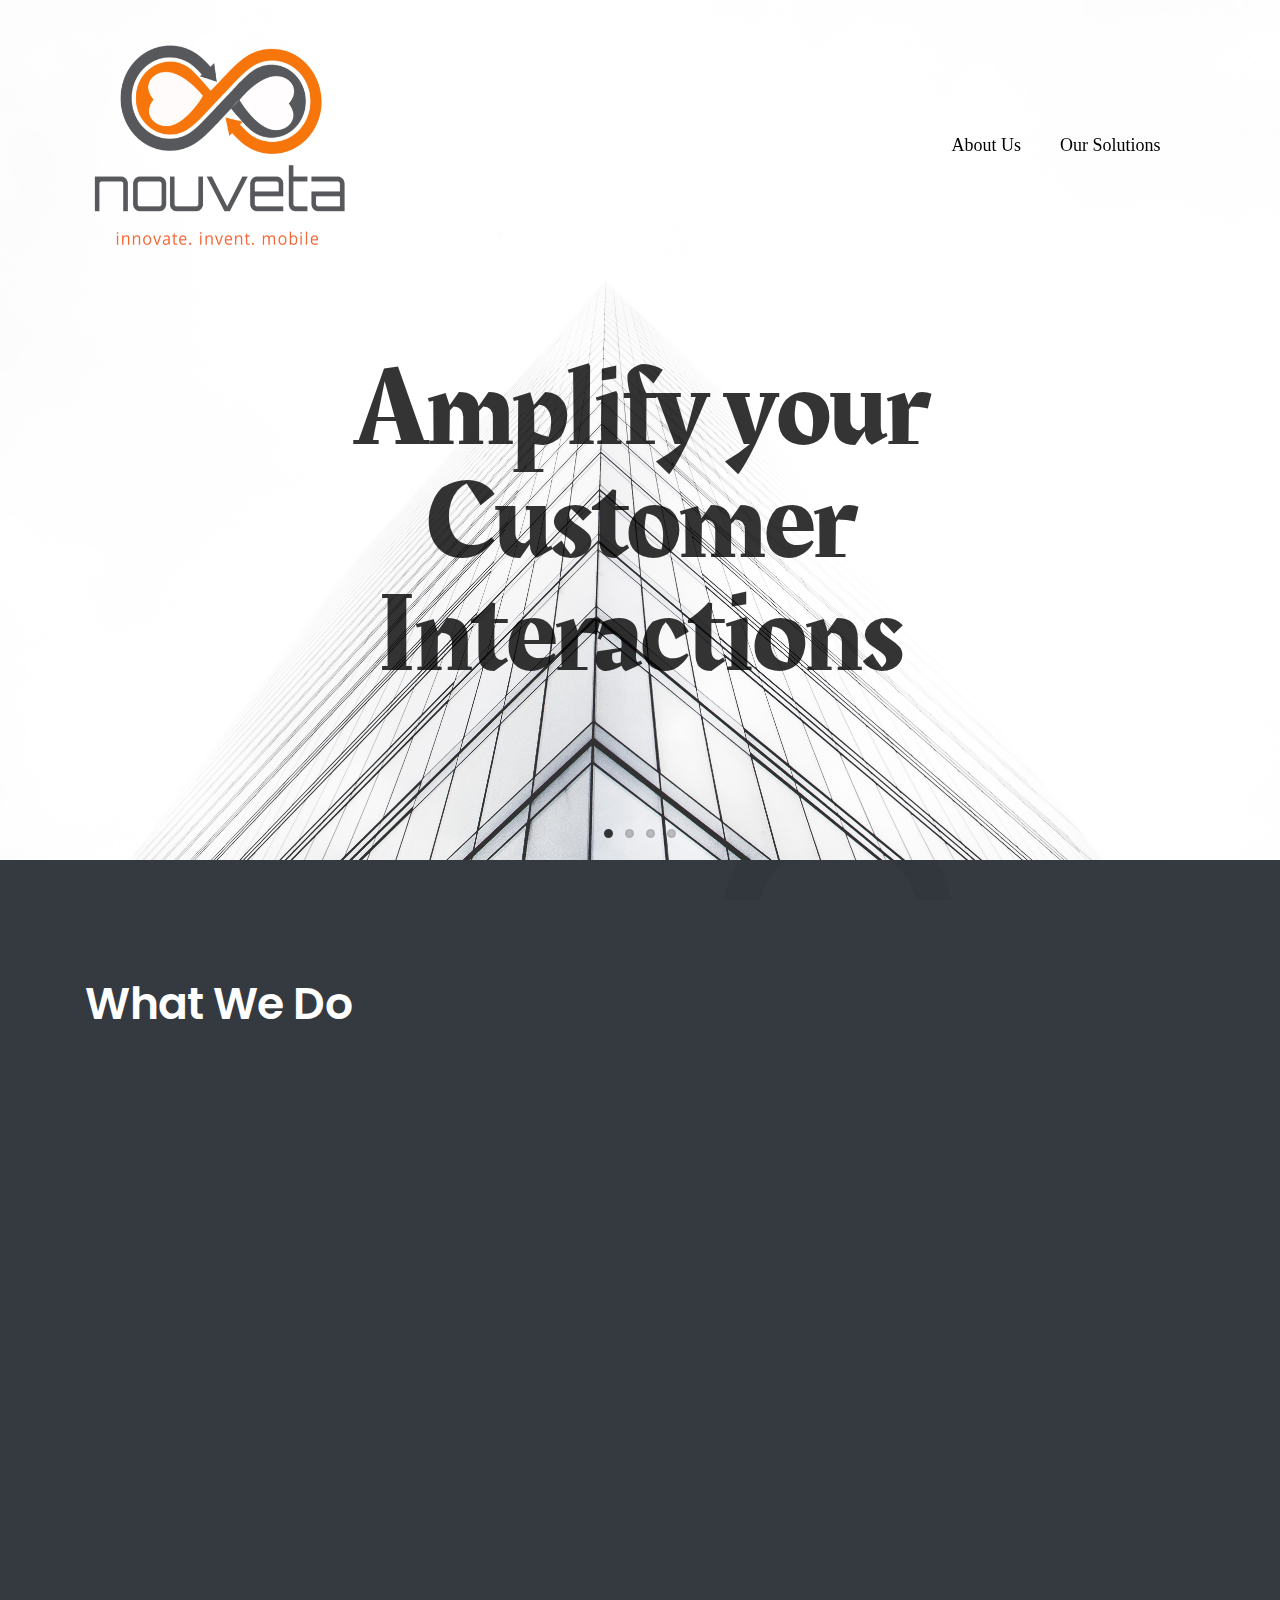
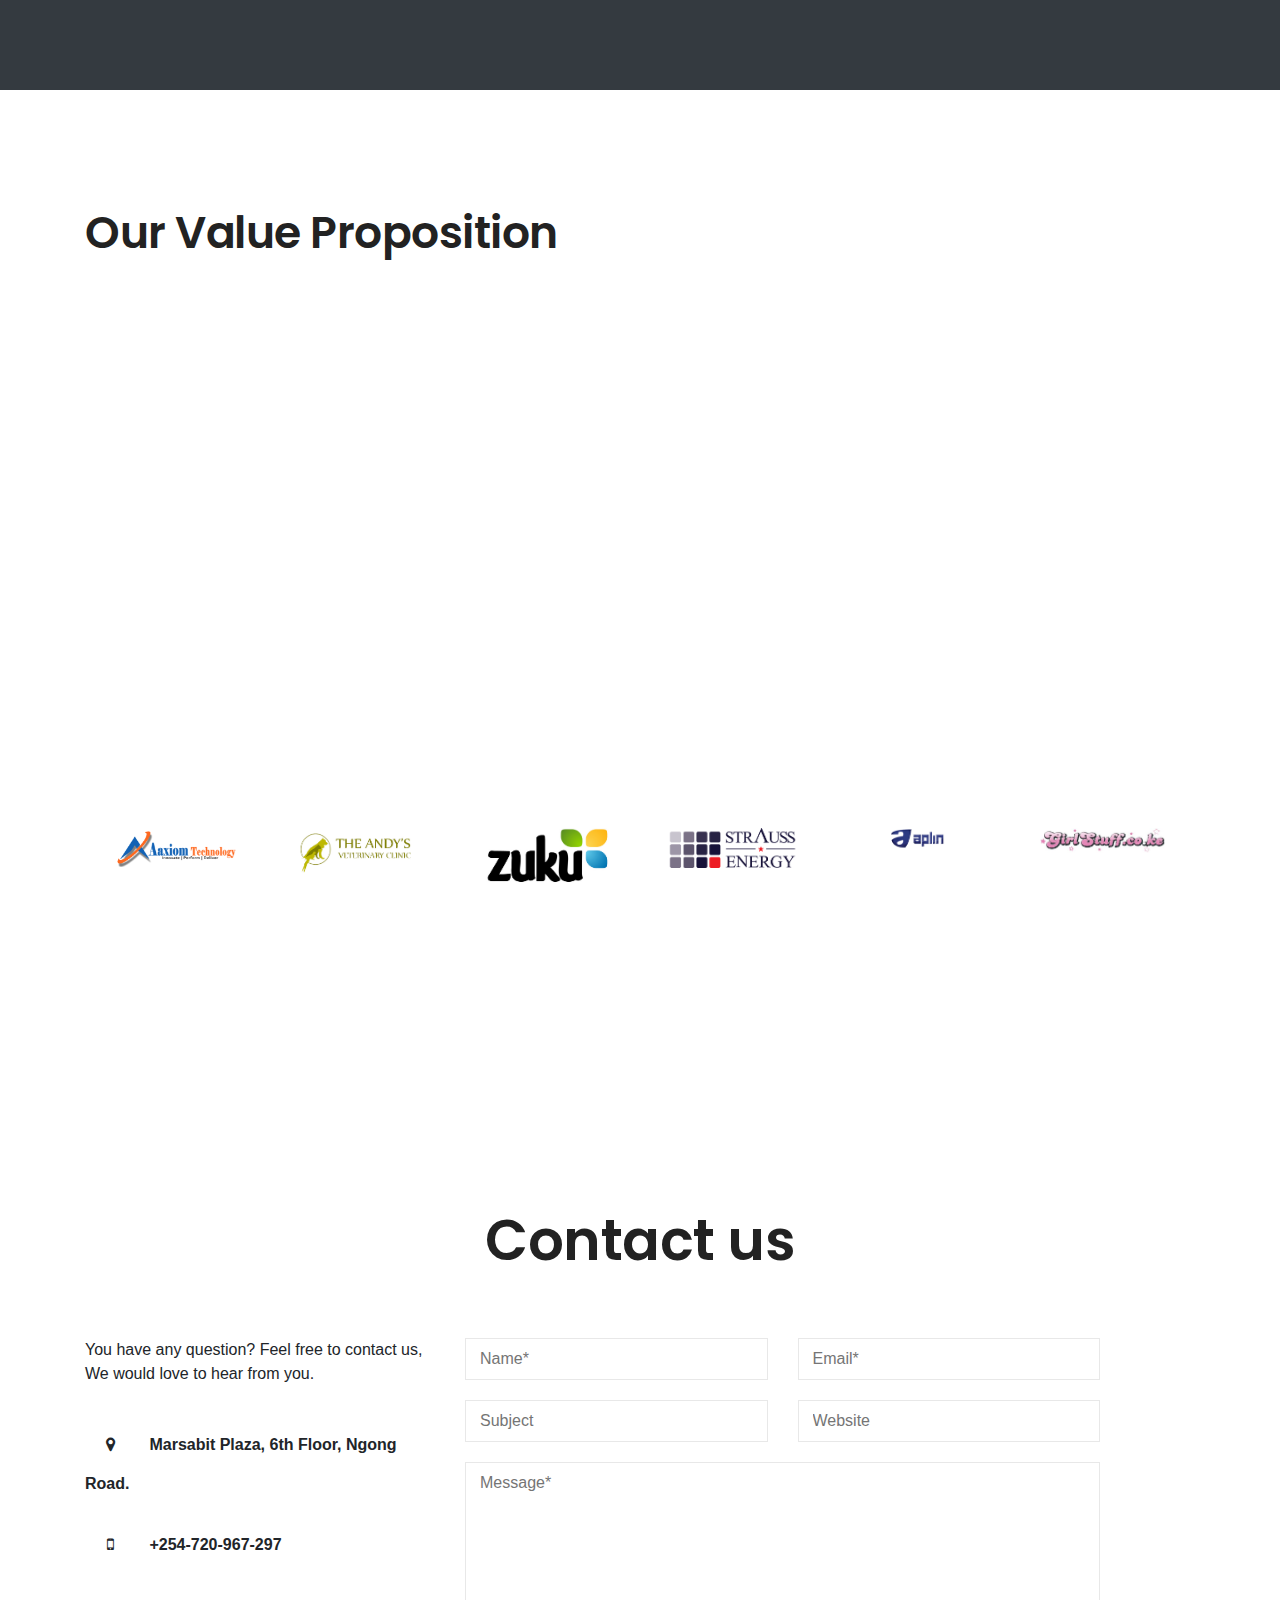
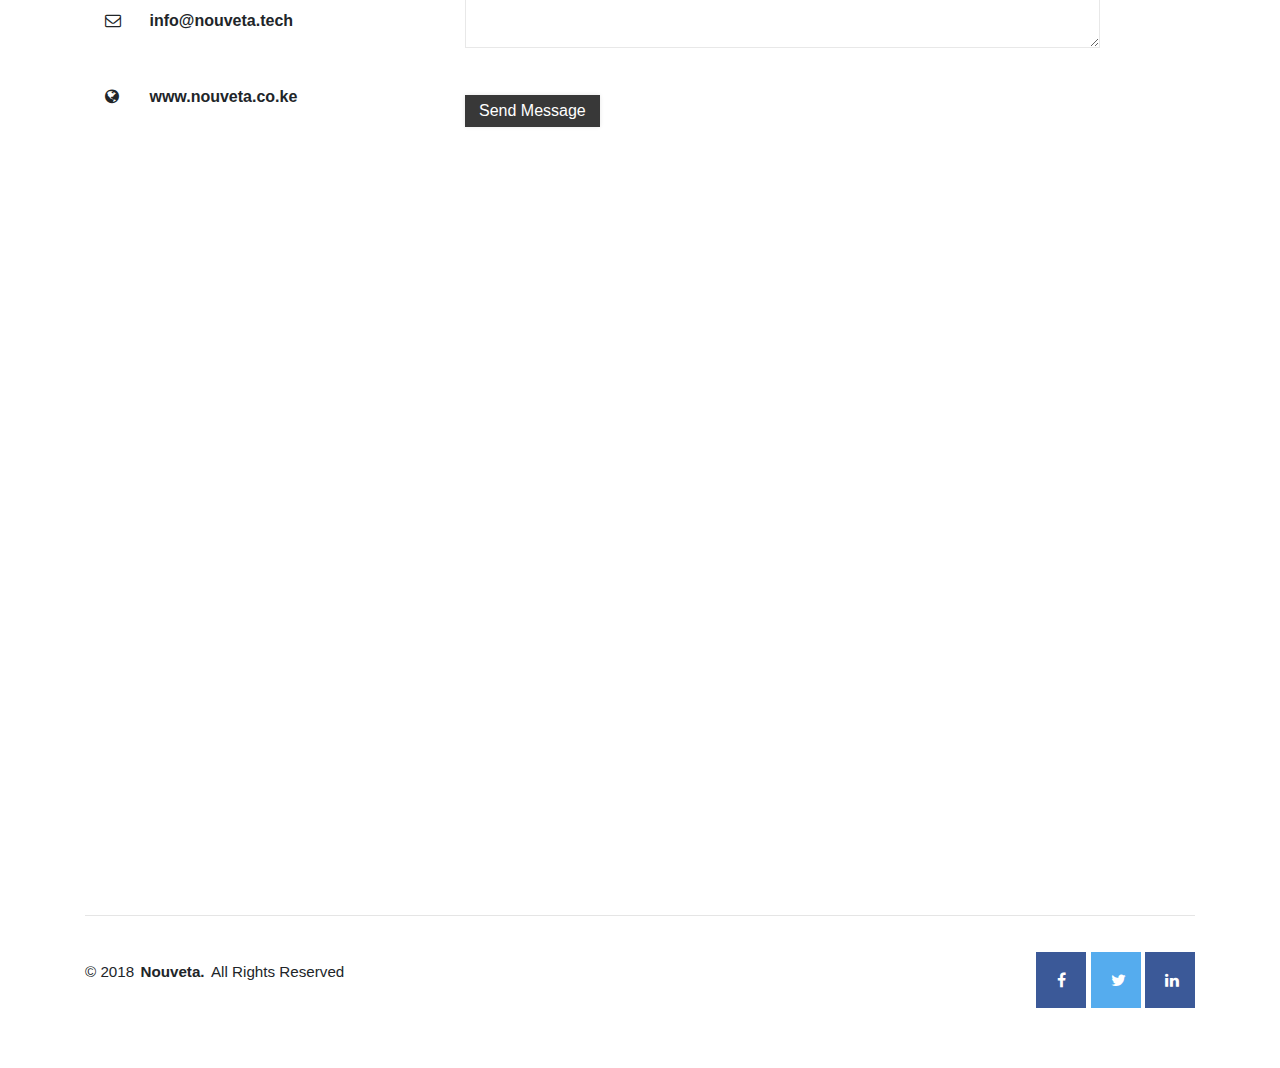
==== commit 09763cb1: "wat" ====
--- a/index.html
+++ b/index.html
@@ -118,7 +118,7 @@
 
 					      		<li class="nav-item dropdown">
 							        <a class="nav-link dropdown-toggle" href="#" id="navbarDropdown" role="button" data-toggle="dropdown" aria-haspopup="true" aria-expanded="false">
-							          <font color="black" size="4https://www.youtube.com/watch?v=yKx1j5BzyVM" face="futura">Our Solutions</font>
+							          <font color="black" size="4" face="futura">Our Solutions</font>
 							        </a>
 							        <div class="dropdown-menu" aria-labelledby="navbarDropdown">
 							        	<a class="dropdown-item" href="node.html">Node</a>
@@ -414,7 +414,7 @@
 
 					 				<h4>Scalability</h4>
 									<p class="grey-color">
-									  <div class="sbox-3-icon grey-icon"><span class="flaticon-compass"></span></div>No infrastructure investment. Short delivery timelines. Deployment can be both local or cloud-based.
+									  No infrastructure investment. Short delivery timelines. Deployment can be both local or cloud-based.
 									</p>
 
 								</div>
@@ -478,7 +478,7 @@
 								<div class="sbox-3-txt">
 
 					 				<h4>Automated Reconcilliation</h4>
-									<i class="material-icons">sync</i>	
+									<i class="material-icons">sync</i>
 									<p class="grey-color">
 									   Integration to our clients' systems allow us to reconcile all payments & customer engagement interactions.
 									</p>
